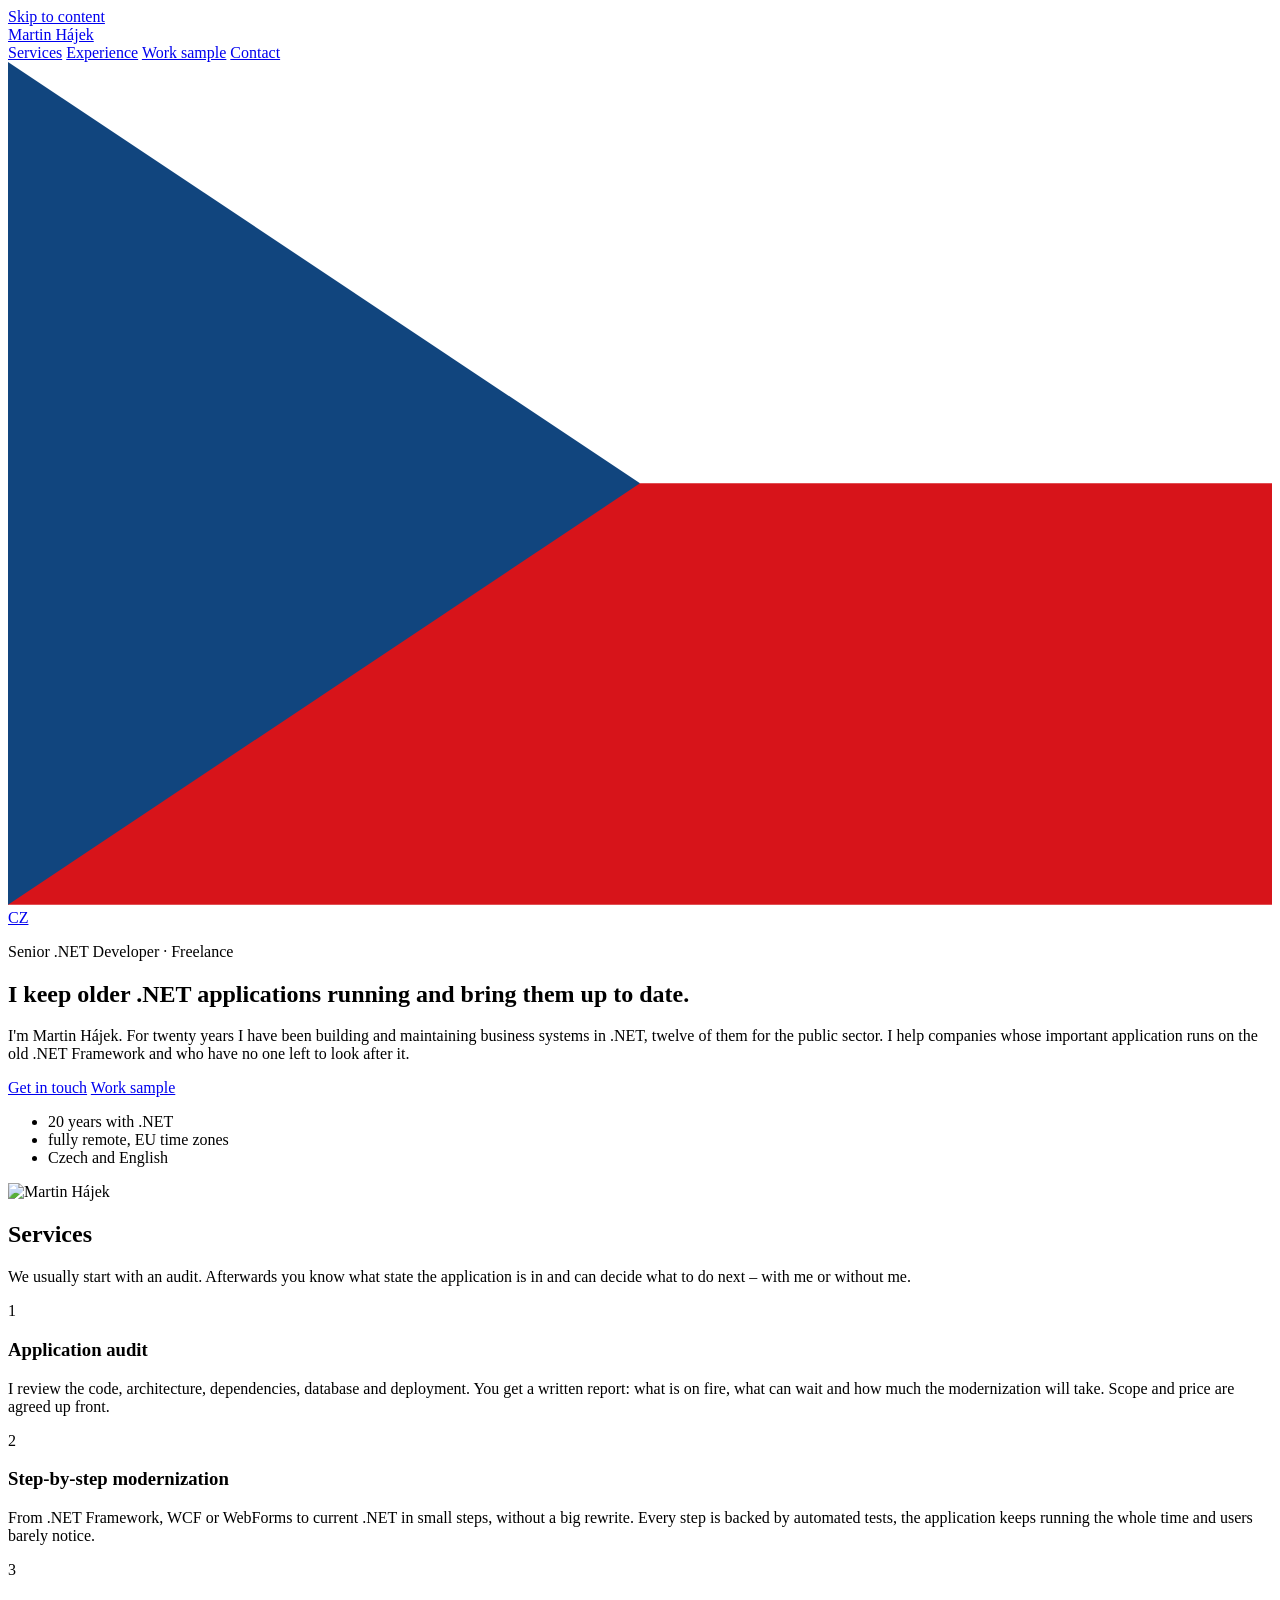
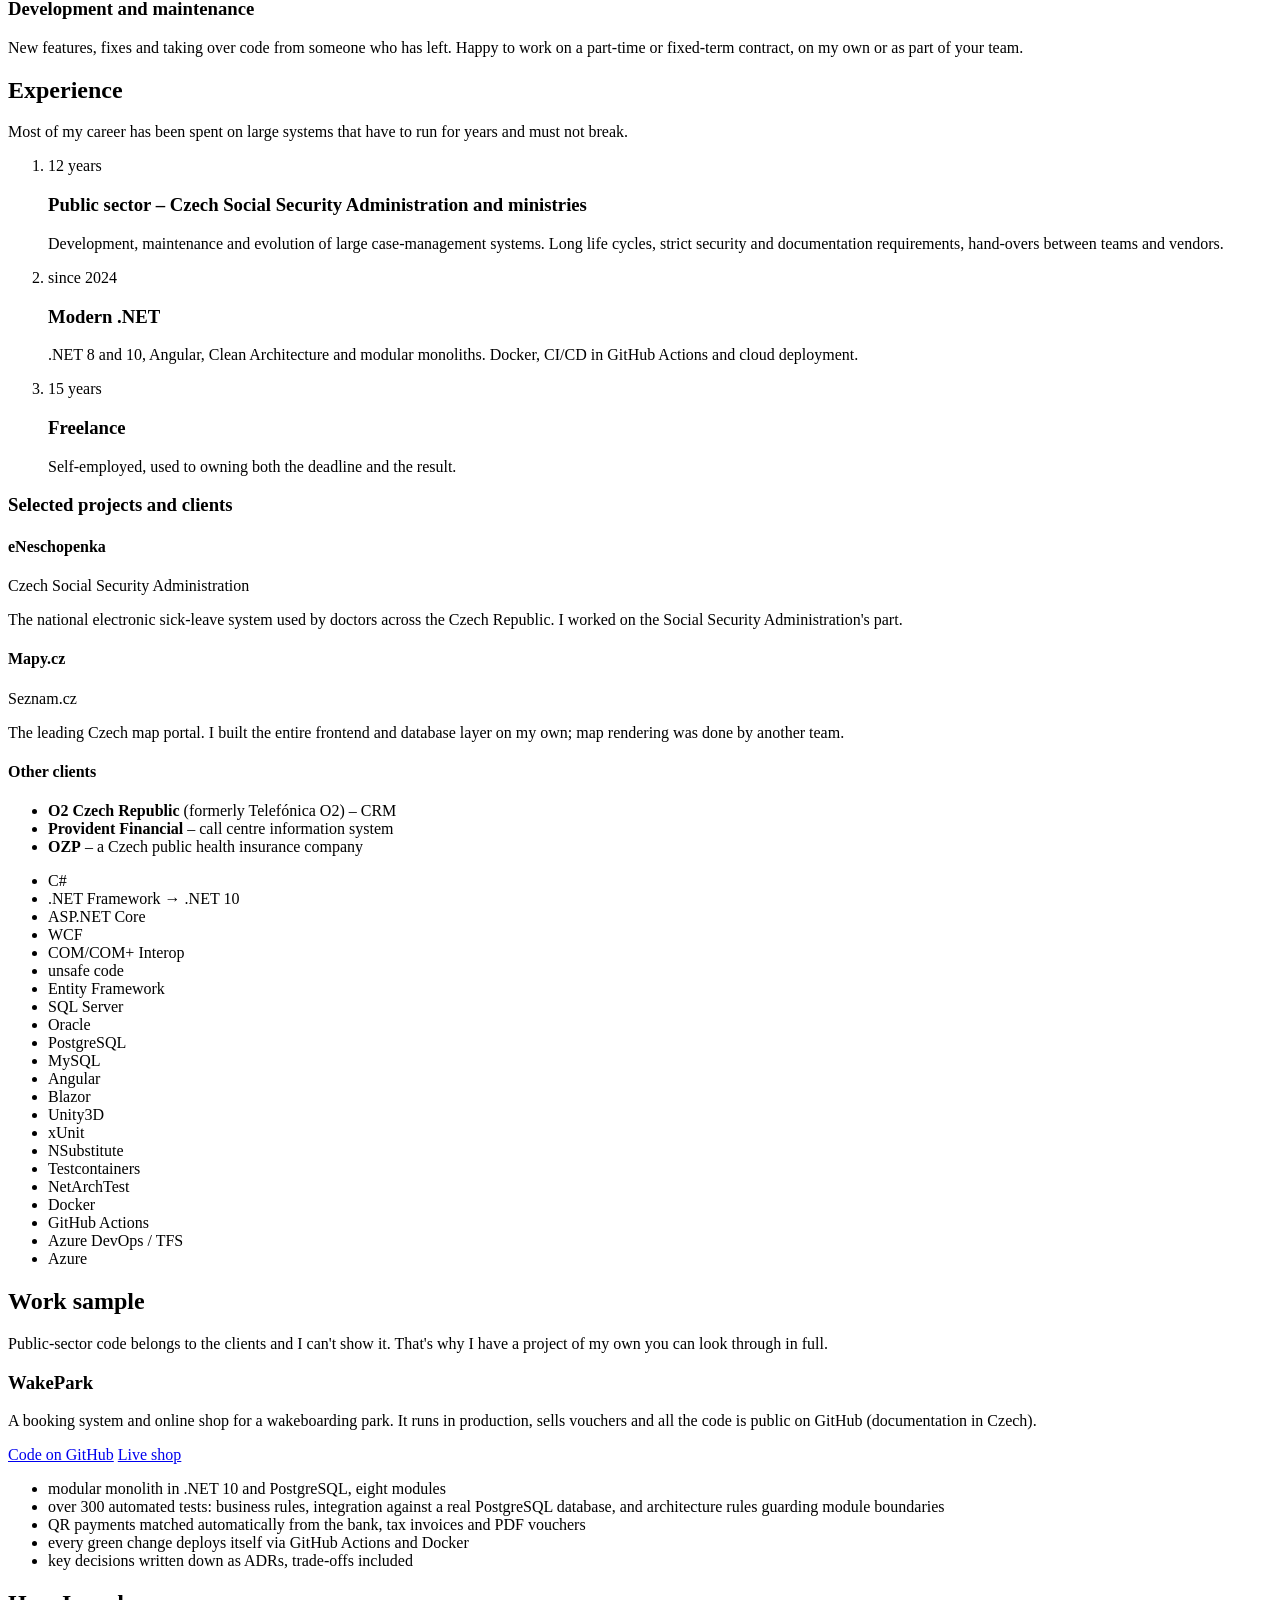
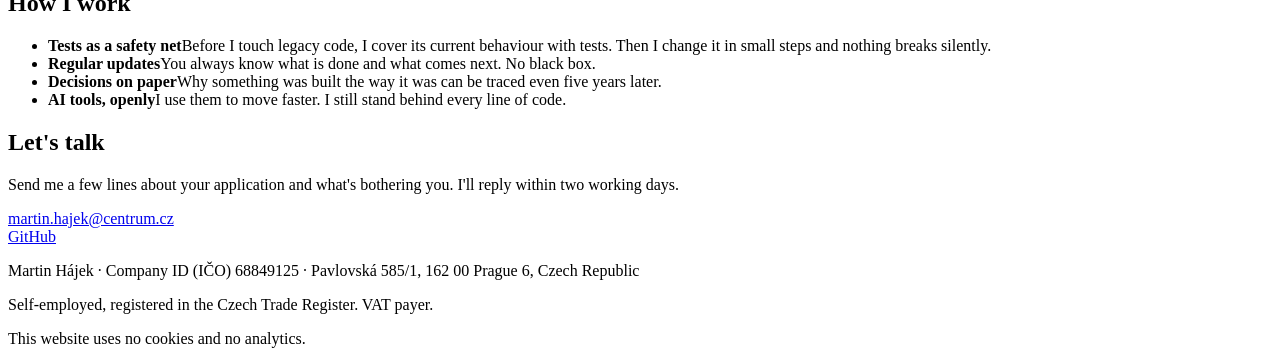
==== site/en/index.html @ a6adc8f2 "Důraz na automatické testy Modernizaci jistí testy, „Jak pracuji“ začíná charakterizačními testy pře" ====
<!doctype html>
<html lang="en">
<head>
  <meta charset="utf-8">
  <meta name="viewport" content="width=device-width, initial-scale=1">
  <title>Martin Hájek – Senior .NET Developer, legacy modernization</title>
  <meta name="description" content="Freelance senior .NET developer. Audits, maintenance and step-by-step modernization of business applications in .NET – 20 years of experience, 12 of them on public-sector systems.">
  <link rel="canonical" href="https://martinhajek.dev/en/">
  <link rel="alternate" hreflang="cs" href="https://martinhajek.dev/">
  <link rel="alternate" hreflang="en" href="https://martinhajek.dev/en/">
  <link rel="alternate" hreflang="x-default" href="https://martinhajek.dev/">
  <link rel="icon" href="/favicon.svg" type="image/svg+xml">
  <link rel="stylesheet" href="/styles.css">
  <meta property="og:type" content="website">
  <meta property="og:locale" content="en_GB">
  <meta property="og:title" content="Martin Hájek – Senior .NET Developer">
  <meta property="og:description" content="Audits, maintenance and step-by-step modernization of business applications in .NET.">
  <meta property="og:url" content="https://martinhajek.dev/en/">
  <script type="application/ld+json">
  {
    "@context": "https://schema.org",
    "@type": "Person",
    "name": "Martin Hájek",
    "jobTitle": "Senior .NET Developer",
    "url": "https://martinhajek.dev/en/",
    "email": "mailto:martin.hajek@centrum.cz",
    "sameAs": ["https://github.com/martasIII"],
    "knowsLanguage": ["cs", "en"]
  }
  </script>
</head>
<body>
  <a class="skip" href="#content">Skip to content</a>

  <header class="header">
    <div class="wrap">
      <a class="brand" href="/en/">Martin Hájek</a>
      <nav class="nav" aria-label="Main">
        <a href="#services">Services</a>
        <a href="#experience">Experience</a>
        <a href="#work">Work sample</a>
        <a href="#contact">Contact</a>
      </nav>
      <a class="lang" href="/" hreflang="cs" lang="cs" title="Česká verze">
        <svg viewBox="0 0 60 40" aria-hidden="true"><path d="M0,0h60v20H0z" fill="#fff"/><path d="M0,20h60v20H0z" fill="#D7141A"/><path d="M0,0 30,20 0,40z" fill="#11457E"/></svg>
        CZ
      </a>
    </div>
  </header>

  <main id="content">
    <section class="hero">
      <div class="wrap">
        <div>
          <p class="eyebrow">Senior .NET Developer · Freelance</p>
          <h1>I keep older .NET applications running and bring them up to date.</h1>
          <p class="lead">I'm Martin Hájek. For twenty years I have been building and maintaining business systems in .NET, twelve of them for the public sector. I help companies whose important application runs on the old .NET Framework and who have no one left to look after it.</p>
          <div class="actions">
            <a class="button button--primary" href="mailto:martin.hajek@centrum.cz">Get in touch</a>
            <a class="button button--ghost" href="#work">Work sample</a>
          </div>
          <ul class="facts">
            <li>20 years with .NET</li>
            <li>fully remote, EU time zones</li>
            <li>Czech and English</li>
          </ul>
        </div>
        <div class="portrait">
          <img src="/img/martin-hajek-480.jpg" srcset="/img/martin-hajek-480.jpg 480w, /img/martin-hajek-960.jpg 960w" sizes="(min-width: 48rem) 16rem, 60vw" width="480" height="480" alt="Martin Hájek" fetchpriority="high">
        </div>
      </div>
    </section>

    <section class="section" id="services">
      <div class="wrap">
        <h2>Services</h2>
        <p class="section__intro">We usually start with an audit. Afterwards you know what state the application is in and can decide what to do next – with me or without me.</p>
        <div class="cards">
          <article class="card">
            <span class="card__num">1</span>
            <h3>Application audit</h3>
            <p>I review the code, architecture, dependencies, database and deployment. You get a written report: what is on fire, what can wait and how much the modernization will take. Scope and price are agreed up front.</p>
          </article>
          <article class="card">
            <span class="card__num">2</span>
            <h3>Step-by-step modernization</h3>
            <p>From .NET Framework, WCF or WebForms to current .NET in small steps, without a big rewrite. Every step is backed by automated tests, the application keeps running the whole time and users barely notice.</p>
          </article>
          <article class="card">
            <span class="card__num">3</span>
            <h3>Development and maintenance</h3>
            <p>New features, fixes and taking over code from someone who has left. Happy to work on a part-time or fixed-term contract, on my own or as part of your team.</p>
          </article>
        </div>
      </div>
    </section>

    <section class="section" id="experience">
      <div class="wrap">
        <h2>Experience</h2>
        <p class="section__intro">Most of my career has been spent on large systems that have to run for years and must not break.</p>
        <ol class="timeline">
          <li>
            <div class="timeline__when">12 years</div>
            <div>
              <h3>Public sector – Czech Social Security Administration and ministries</h3>
              <p>Development, maintenance and evolution of large case-management systems. Long life cycles, strict security and documentation requirements, hand-overs between teams and vendors.</p>
            </div>
          </li>
          <li>
            <div class="timeline__when">since 2024</div>
            <div>
              <h3>Modern .NET</h3>
              <p>.NET 8 and 10, Angular, Clean Architecture and modular monoliths. Docker, CI/CD in GitHub Actions and cloud deployment.</p>
            </div>
          </li>
          <li>
            <div class="timeline__when">15 years</div>
            <div>
              <h3>Freelance</h3>
              <p>Self-employed, used to owning both the deadline and the result.</p>
            </div>
          </li>
        </ol>
        <h3 class="subhead">Selected projects and clients</h3>
        <div class="cards cards--spaced">
          <article class="card">
            <h4>eNeschopenka</h4>
            <p class="card__who">Czech Social Security Administration</p>
            <p>The national electronic sick-leave system used by doctors across the Czech Republic. I worked on the Social Security Administration's part.</p>
          </article>
          <article class="card">
            <h4>Mapy.cz</h4>
            <p class="card__who">Seznam.cz</p>
            <p>The leading Czech map portal. I built the entire frontend and database layer on my own; map rendering was done by another team.</p>
          </article>
          <article class="card">
            <h4>Other clients</h4>
            <ul class="card__list">
              <li><strong>O2 Czech Republic</strong> (formerly Telefónica O2) – CRM</li>
              <li><strong>Provident Financial</strong> – call centre information system</li>
              <li><strong>OZP</strong> – a Czech public health insurance company</li>
            </ul>
          </article>
        </div>
        <ul class="tags" aria-label="Technologies">
          <li>C#</li>
          <li>.NET Framework → .NET 10</li>
          <li>ASP.NET Core</li>
          <li>WCF</li>
          <li>COM/COM+ Interop</li>
          <li>unsafe code</li>
          <li>Entity Framework</li>
          <li>SQL Server</li>
          <li>Oracle</li>
          <li>PostgreSQL</li>
          <li>MySQL</li>
          <li>Angular</li>
          <li>Blazor</li>
          <li>Unity3D</li>
          <li>xUnit</li>
          <li>NSubstitute</li>
          <li>Testcontainers</li>
          <li>NetArchTest</li>
          <li>Docker</li>
          <li>GitHub Actions</li>
          <li>Azure DevOps / TFS</li>
          <li>Azure</li>
        </ul>
      </div>
    </section>

    <section class="section" id="work">
      <div class="wrap">
        <h2>Work sample</h2>
        <p class="section__intro">Public-sector code belongs to the clients and I can't show it. That's why I have a project of my own you can look through in full.</p>
        <div class="showcase">
          <div>
            <h3>WakePark</h3>
            <p>A booking system and online shop for a wakeboarding park. It runs in production, sells vouchers and all the code is public on GitHub (documentation in Czech).</p>
            <div class="actions">
              <a class="button button--primary" href="https://github.com/martasIII/WakePark">Code on GitHub</a>
              <a class="button button--ghost" href="https://novy.wake-dzban.cz/en/eshop">Live shop</a>
            </div>
          </div>
          <ul class="checks">
            <li>modular monolith in .NET 10 and PostgreSQL, eight modules</li>
            <li>over 300 automated tests: business rules, integration against a real PostgreSQL database, and architecture rules guarding module boundaries</li>
            <li>QR payments matched automatically from the bank, tax invoices and PDF vouchers</li>
            <li>every green change deploys itself via GitHub Actions and Docker</li>
            <li>key decisions written down as ADRs, trade-offs included</li>
          </ul>
        </div>
      </div>
    </section>

    <section class="section" id="how-i-work">
      <div class="wrap">
        <h2>How I work</h2>
        <ul class="principles">
          <li><strong>Tests as a safety net</strong><span>Before I touch legacy code, I cover its current behaviour with tests. Then I change it in small steps and nothing breaks silently.</span></li>
          <li><strong>Regular updates</strong><span>You always know what is done and what comes next. No black box.</span></li>
          <li><strong>Decisions on paper</strong><span>Why something was built the way it was can be traced even five years later.</span></li>
          <li><strong>AI tools, openly</strong><span>I use them to move faster. I still stand behind every line of code.</span></li>
        </ul>
      </div>
    </section>

    <section class="section contact" id="contact">
      <div class="wrap">
        <h2>Let's talk</h2>
        <p class="section__intro">Send me a few lines about your application and what's bothering you. I'll reply within two working days.</p>
        <a class="contact__mail" href="mailto:martin.hajek@centrum.cz">martin.hajek@centrum.cz</a>
        <div class="actions">
          <a class="button button--ghost" href="https://github.com/martasIII">GitHub</a>
        </div>
      </div>
    </section>
  </main>

  <footer class="footer">
    <div class="wrap">
      <p>Martin Hájek · Company ID (IČO) 68849125 · Pavlovská 585/1, 162&nbsp;00 Prague&nbsp;6, Czech Republic</p>
      <p>Self-employed, registered in the Czech Trade Register. VAT payer.</p>
      <p>This website uses no cookies and no analytics.</p>
    </div>
  </footer>
</body>
</html>
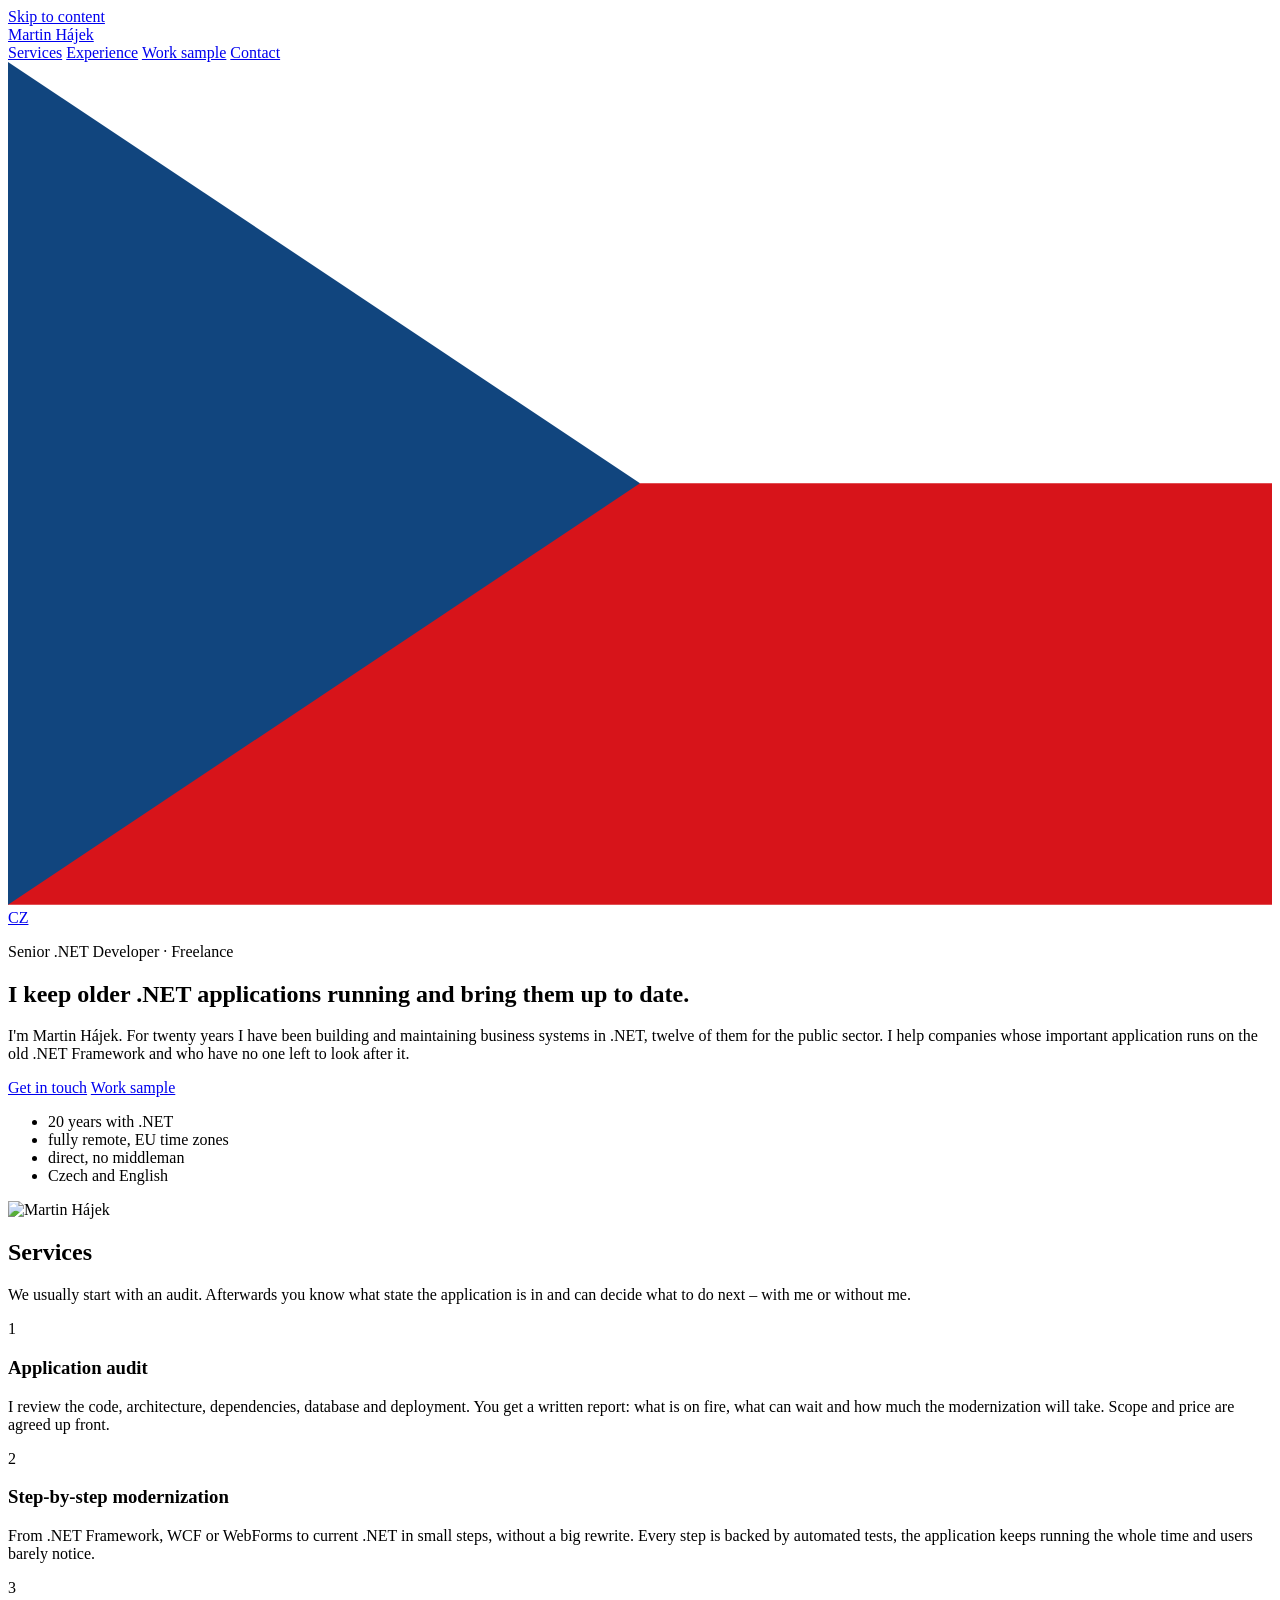
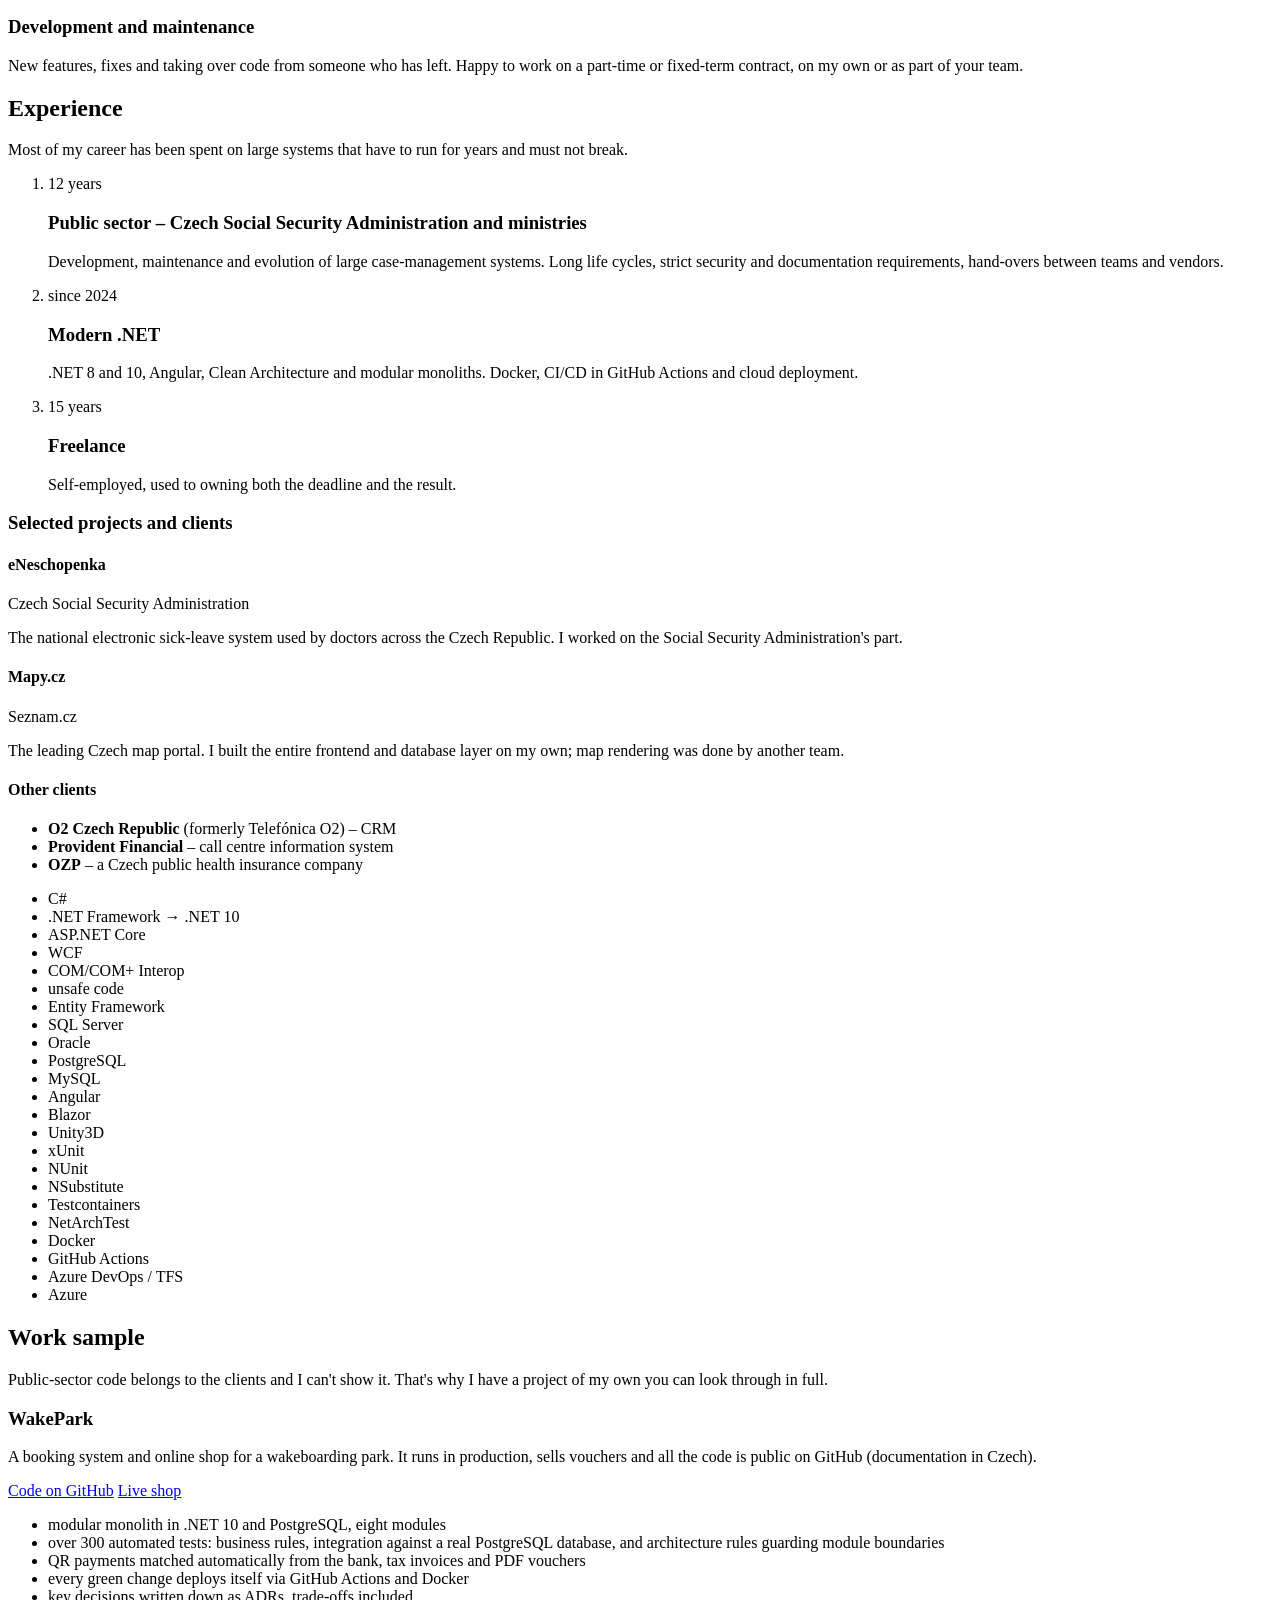
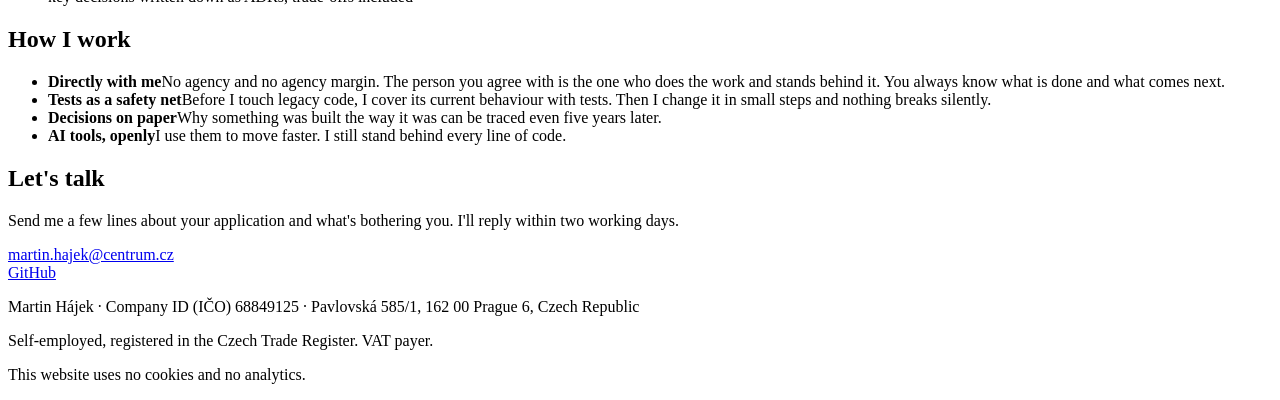
==== commit a76ee644: "Přímá spolupráce bez prostředníka, NUnit „Jak pracuji“ začíná bodem „Přímo se mnou“ (bez agentury a " ====
--- a/site/en/index.html
+++ b/site/en/index.html
@@ -62,6 +62,7 @@
           <ul class="facts">
             <li>20 years with .NET</li>
             <li>fully remote, EU time zones</li>
+            <li>direct, no middleman</li>
             <li>Czech and English</li>
           </ul>
         </div>
@@ -159,6 +160,7 @@
           <li>Blazor</li>
           <li>Unity3D</li>
           <li>xUnit</li>
+          <li>NUnit</li>
           <li>NSubstitute</li>
           <li>Testcontainers</li>
           <li>NetArchTest</li>
@@ -198,8 +200,8 @@
       <div class="wrap">
         <h2>How I work</h2>
         <ul class="principles">
+          <li><strong>Directly with me</strong><span>No agency and no agency margin. The person you agree with is the one who does the work and stands behind it. You always know what is done and what comes next.</span></li>
           <li><strong>Tests as a safety net</strong><span>Before I touch legacy code, I cover its current behaviour with tests. Then I change it in small steps and nothing breaks silently.</span></li>
-          <li><strong>Regular updates</strong><span>You always know what is done and what comes next. No black box.</span></li>
           <li><strong>Decisions on paper</strong><span>Why something was built the way it was can be traced even five years later.</span></li>
           <li><strong>AI tools, openly</strong><span>I use them to move faster. I still stand behind every line of code.</span></li>
         </ul>
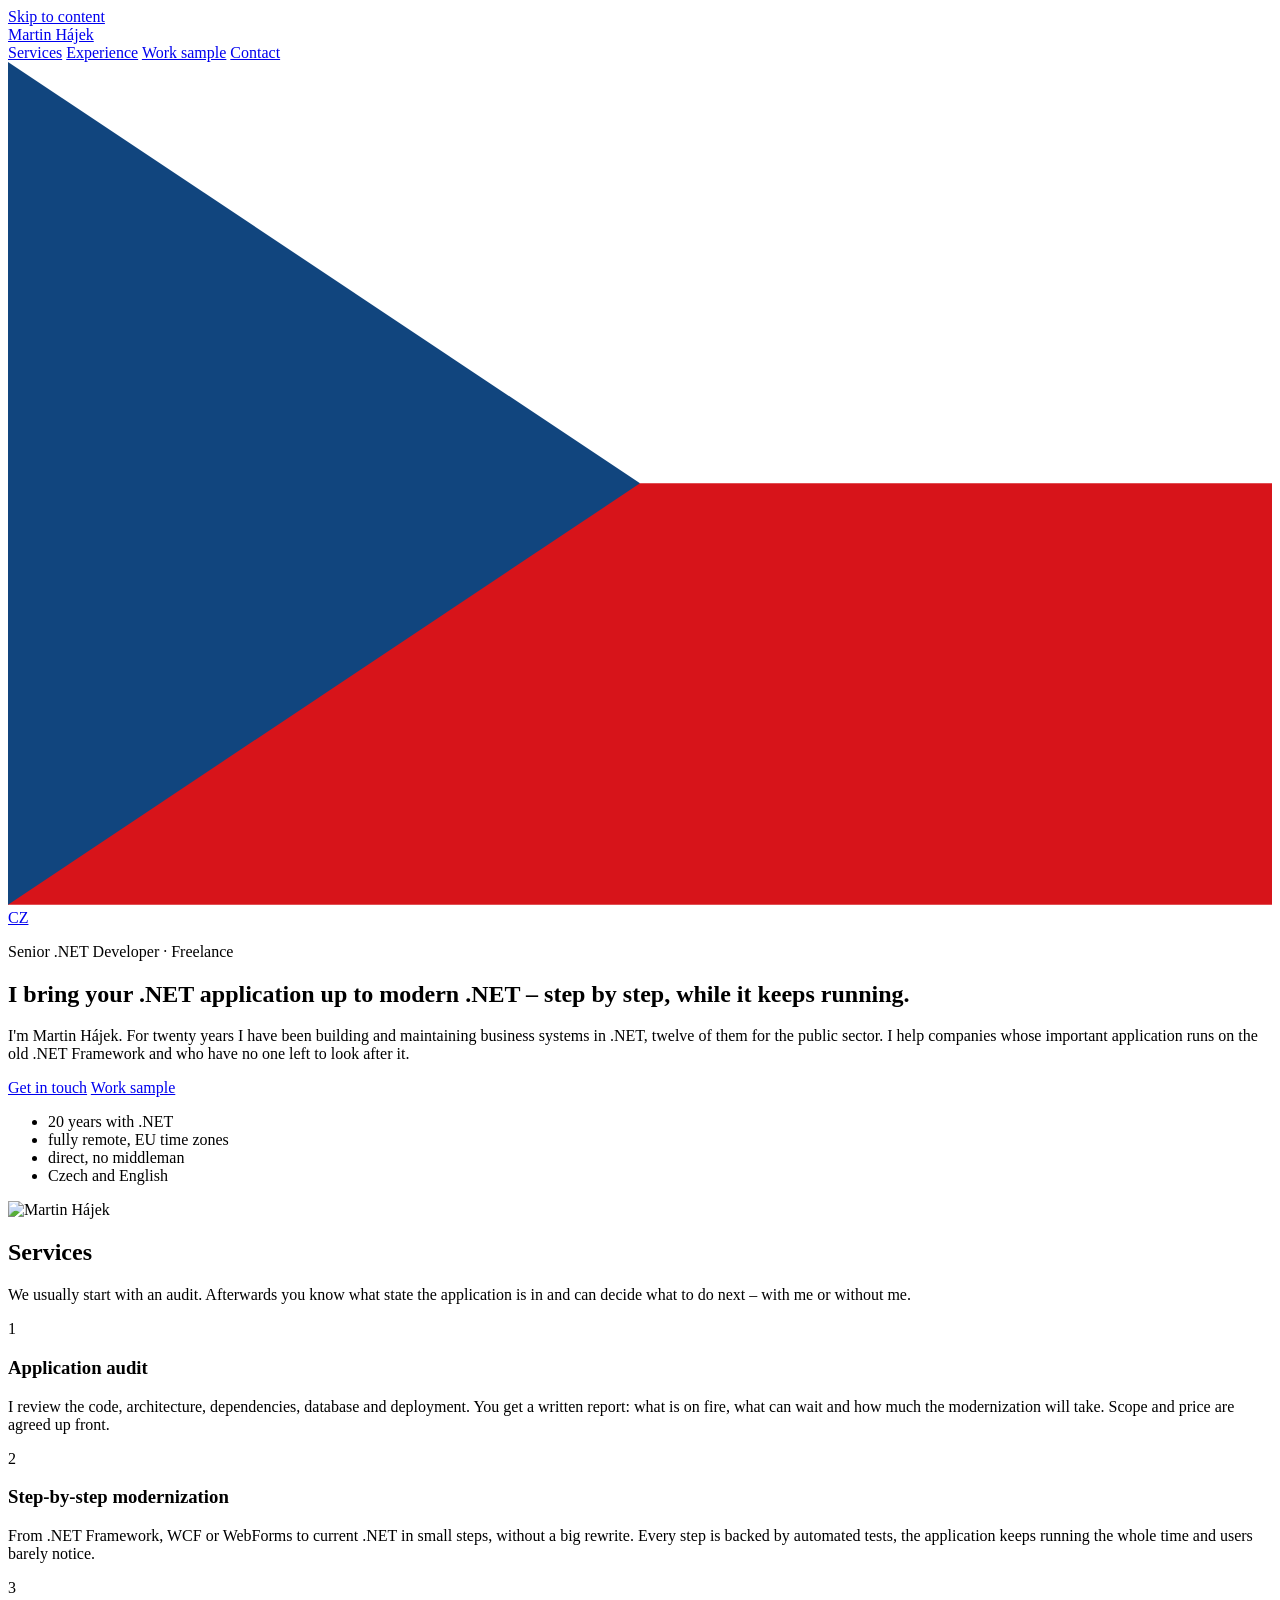
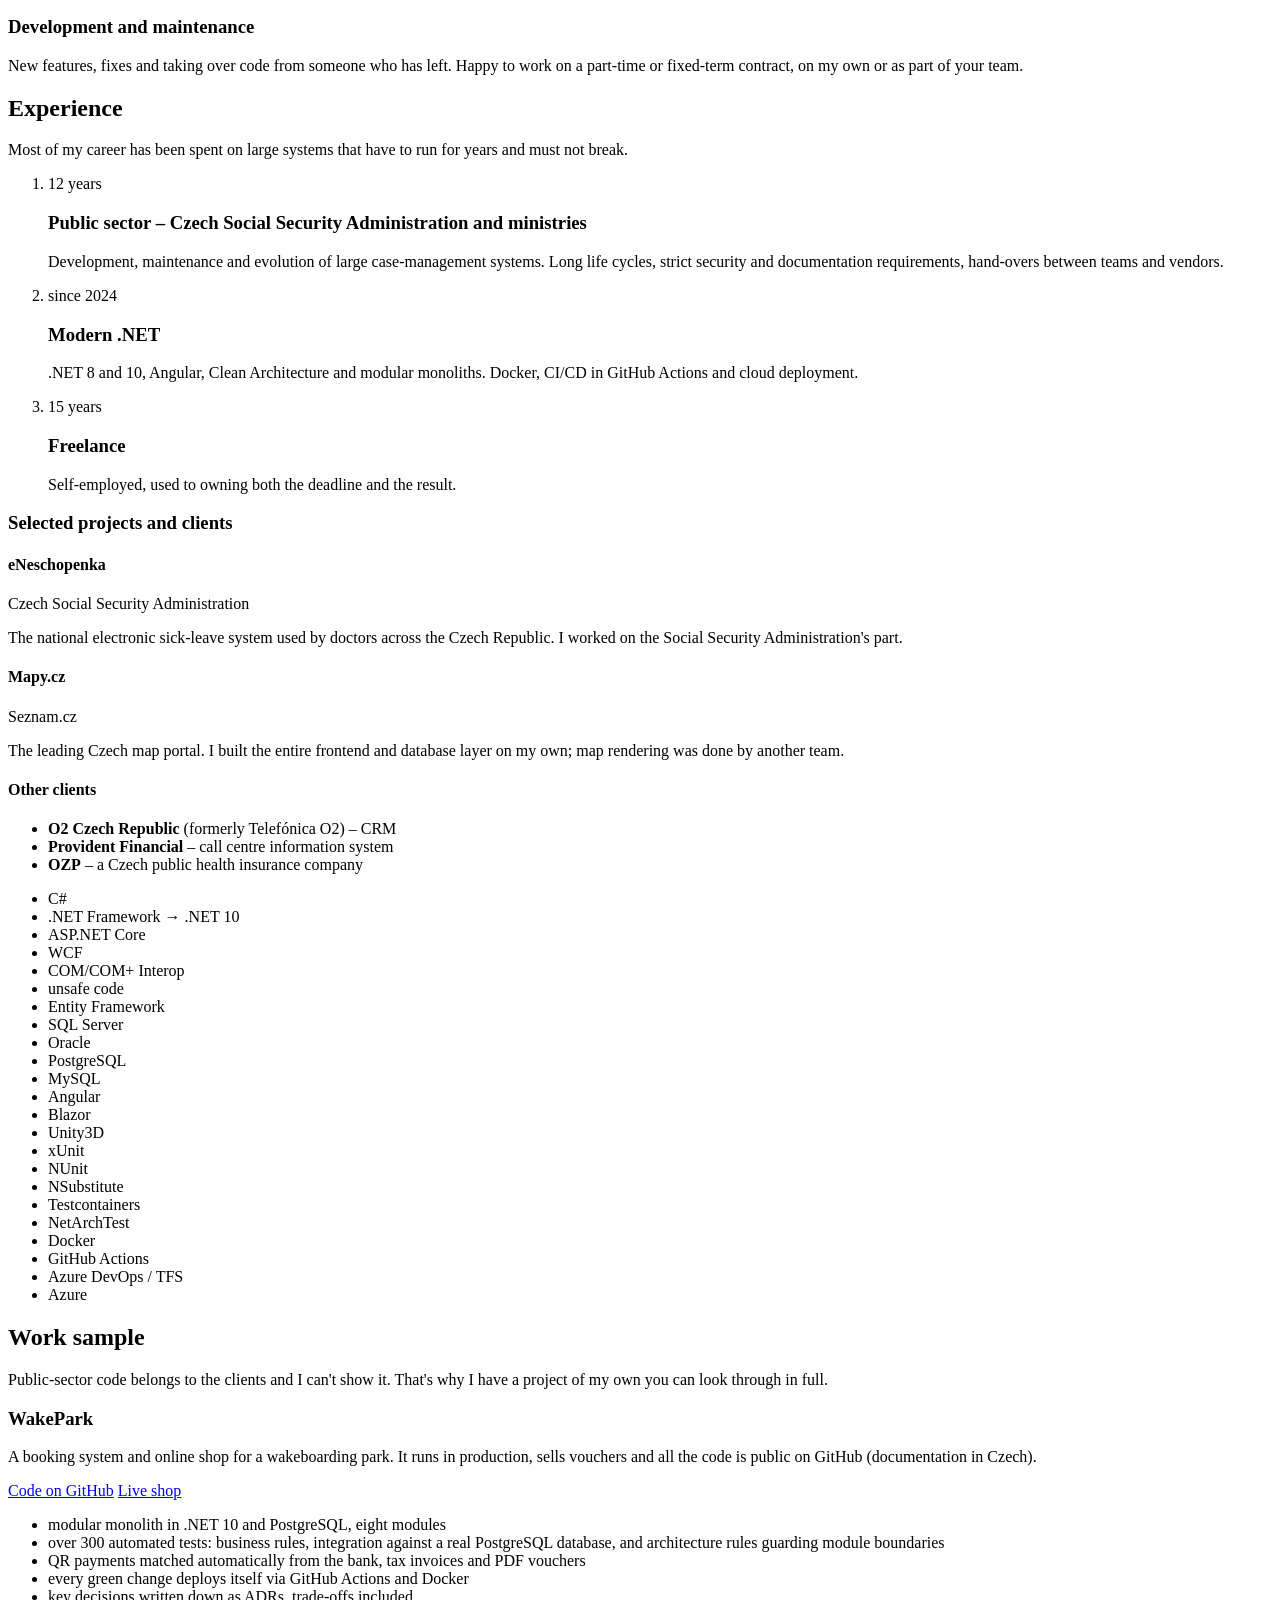
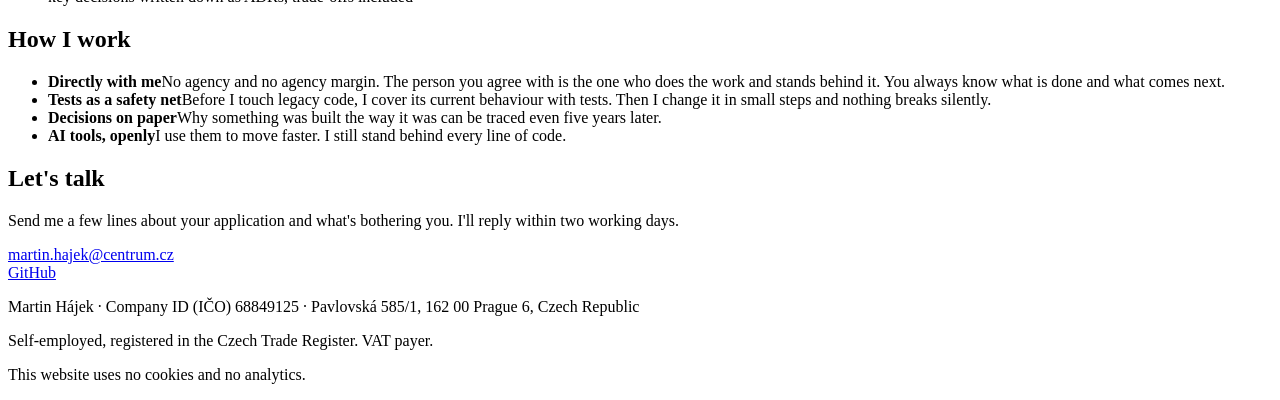
==== commit 11c5c641: "Nadpis: zákazník a moderní .NET místo „Starší“ Co-Authored-By: Claude Opus 5.5 <noreply@anthropic.co" ====
--- a/site/en/index.html
+++ b/site/en/index.html
@@ -53,7 +53,7 @@
       <div class="wrap">
         <div>
           <p class="eyebrow">Senior .NET Developer · Freelance</p>
-          <h1>I keep older .NET applications running and bring them up to date.</h1>
+          <h1>I bring your .NET application up to modern&nbsp;.NET – step by step, while it keeps running.</h1>
           <p class="lead">I'm Martin Hájek. For twenty years I have been building and maintaining business systems in .NET, twelve of them for the public sector. I help companies whose important application runs on the old .NET Framework and who have no one left to look after it.</p>
           <div class="actions">
             <a class="button button--primary" href="mailto:martin.hajek@centrum.cz">Get in touch</a>
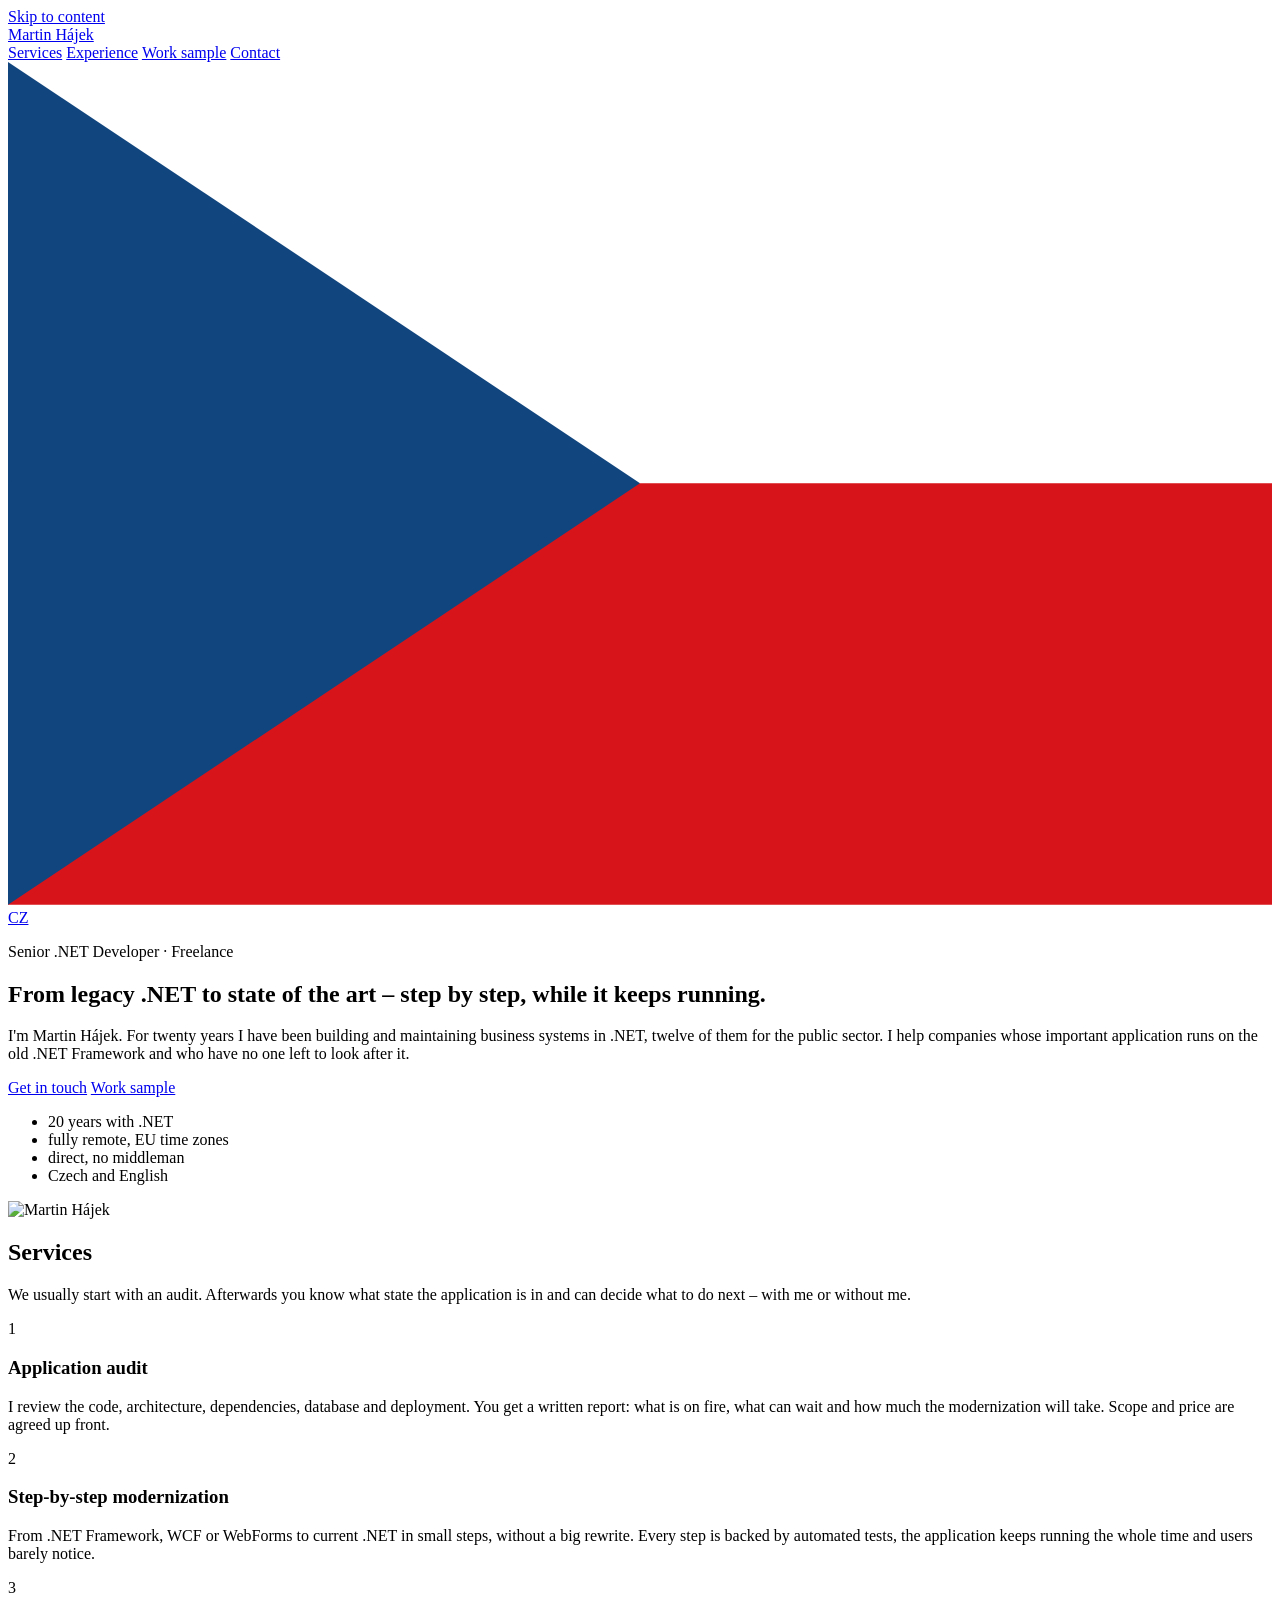
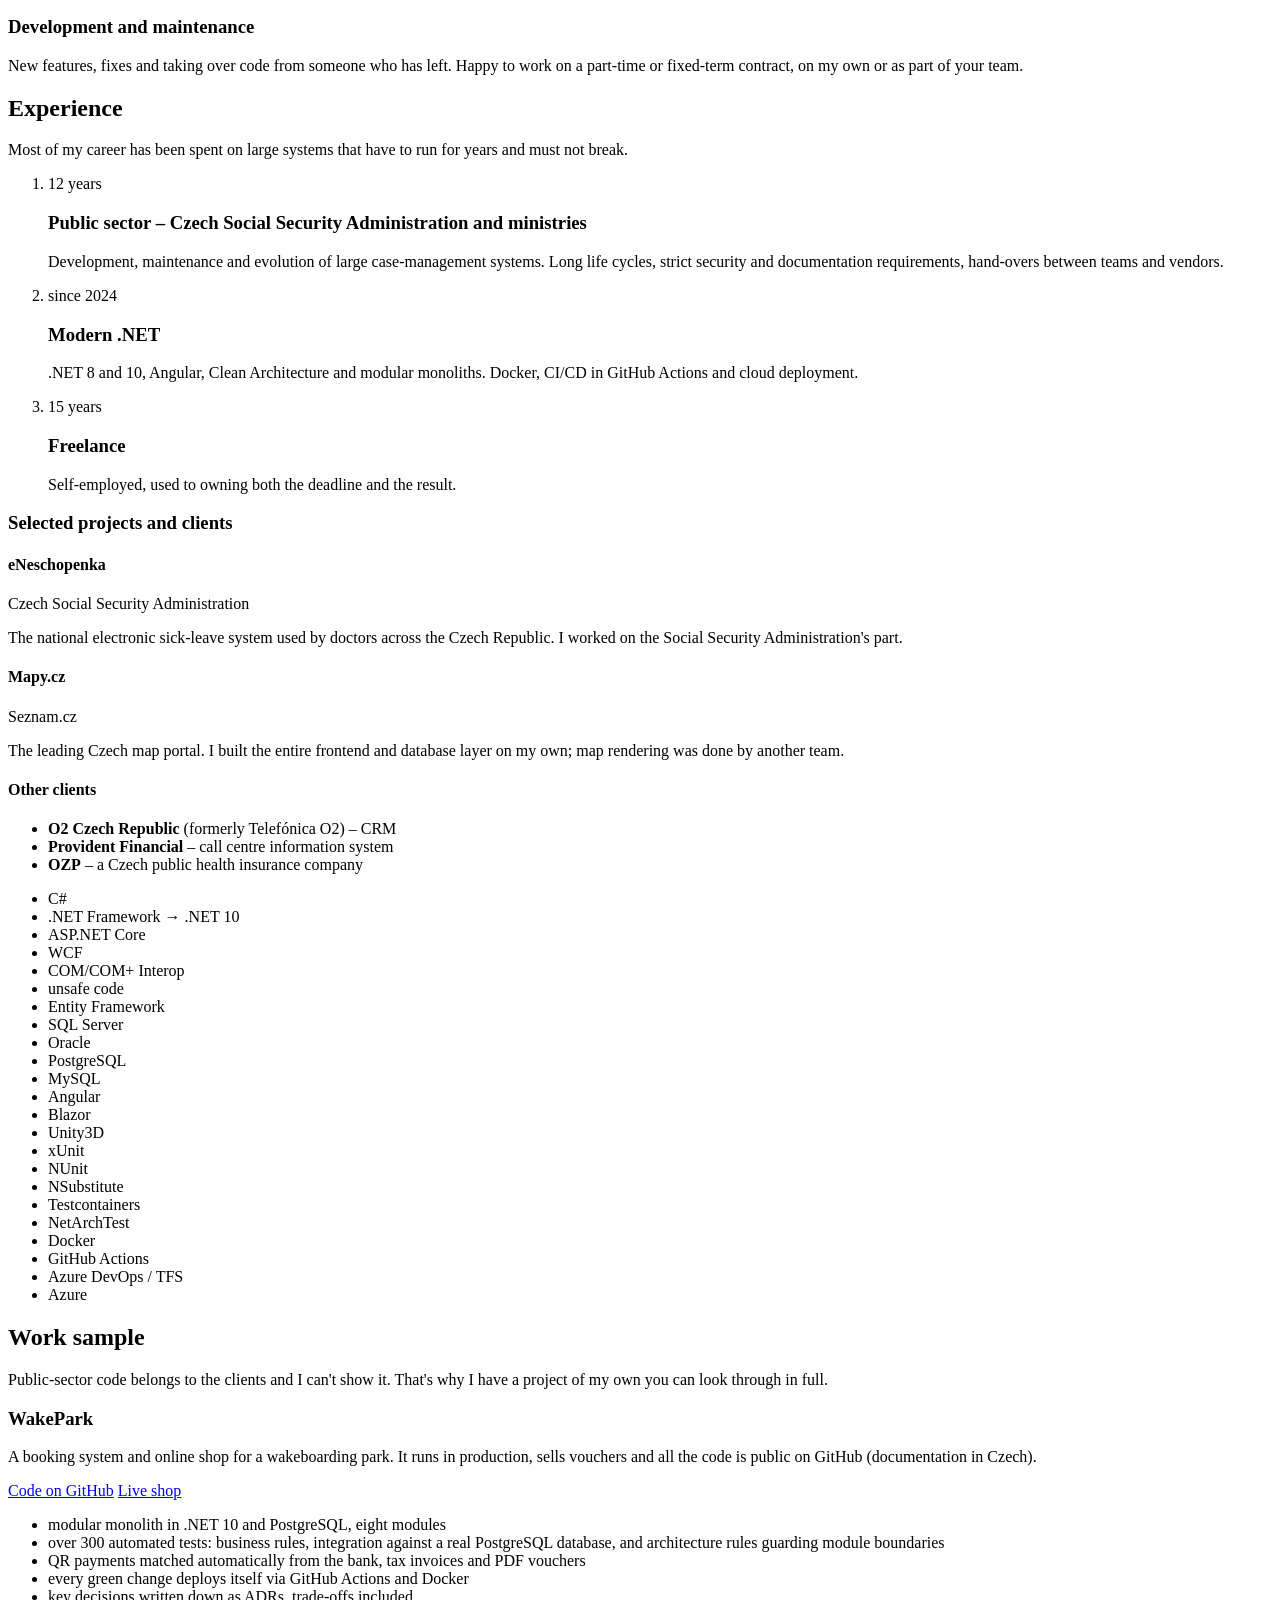
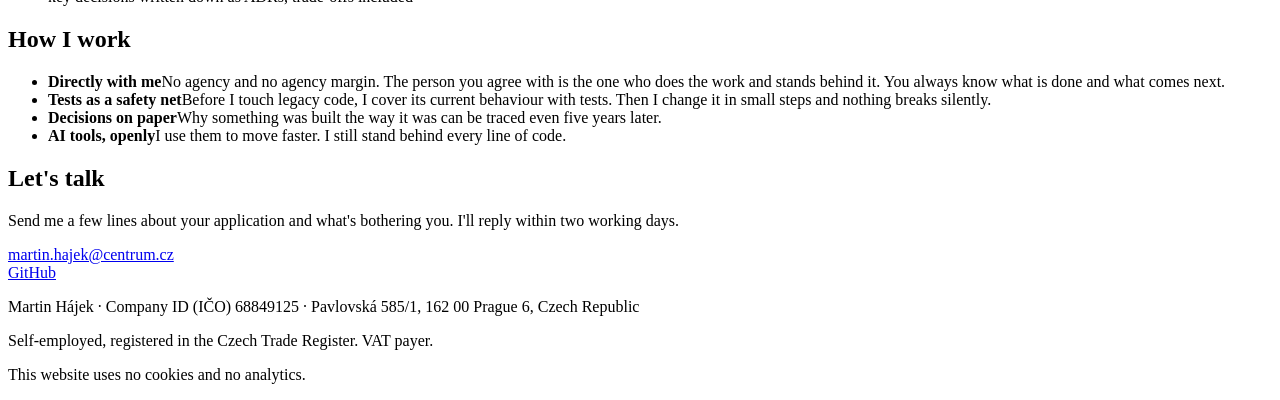
==== commit a10ca540: "Nadpis bez dvojího .NET (CS zmodernizuji, EN legacy → state of the art) Co-Authored-By: Claude Opus " ====
--- a/site/en/index.html
+++ b/site/en/index.html
@@ -53,7 +53,7 @@
       <div class="wrap">
         <div>
           <p class="eyebrow">Senior .NET Developer · Freelance</p>
-          <h1>I bring your .NET application up to modern&nbsp;.NET – step by step, while it keeps running.</h1>
+          <h1>From legacy .NET to state of the art – step by step, while it keeps running.</h1>
           <p class="lead">I'm Martin Hájek. For twenty years I have been building and maintaining business systems in .NET, twelve of them for the public sector. I help companies whose important application runs on the old .NET Framework and who have no one left to look after it.</p>
           <div class="actions">
             <a class="button button--primary" href="mailto:martin.hajek@centrum.cz">Get in touch</a>
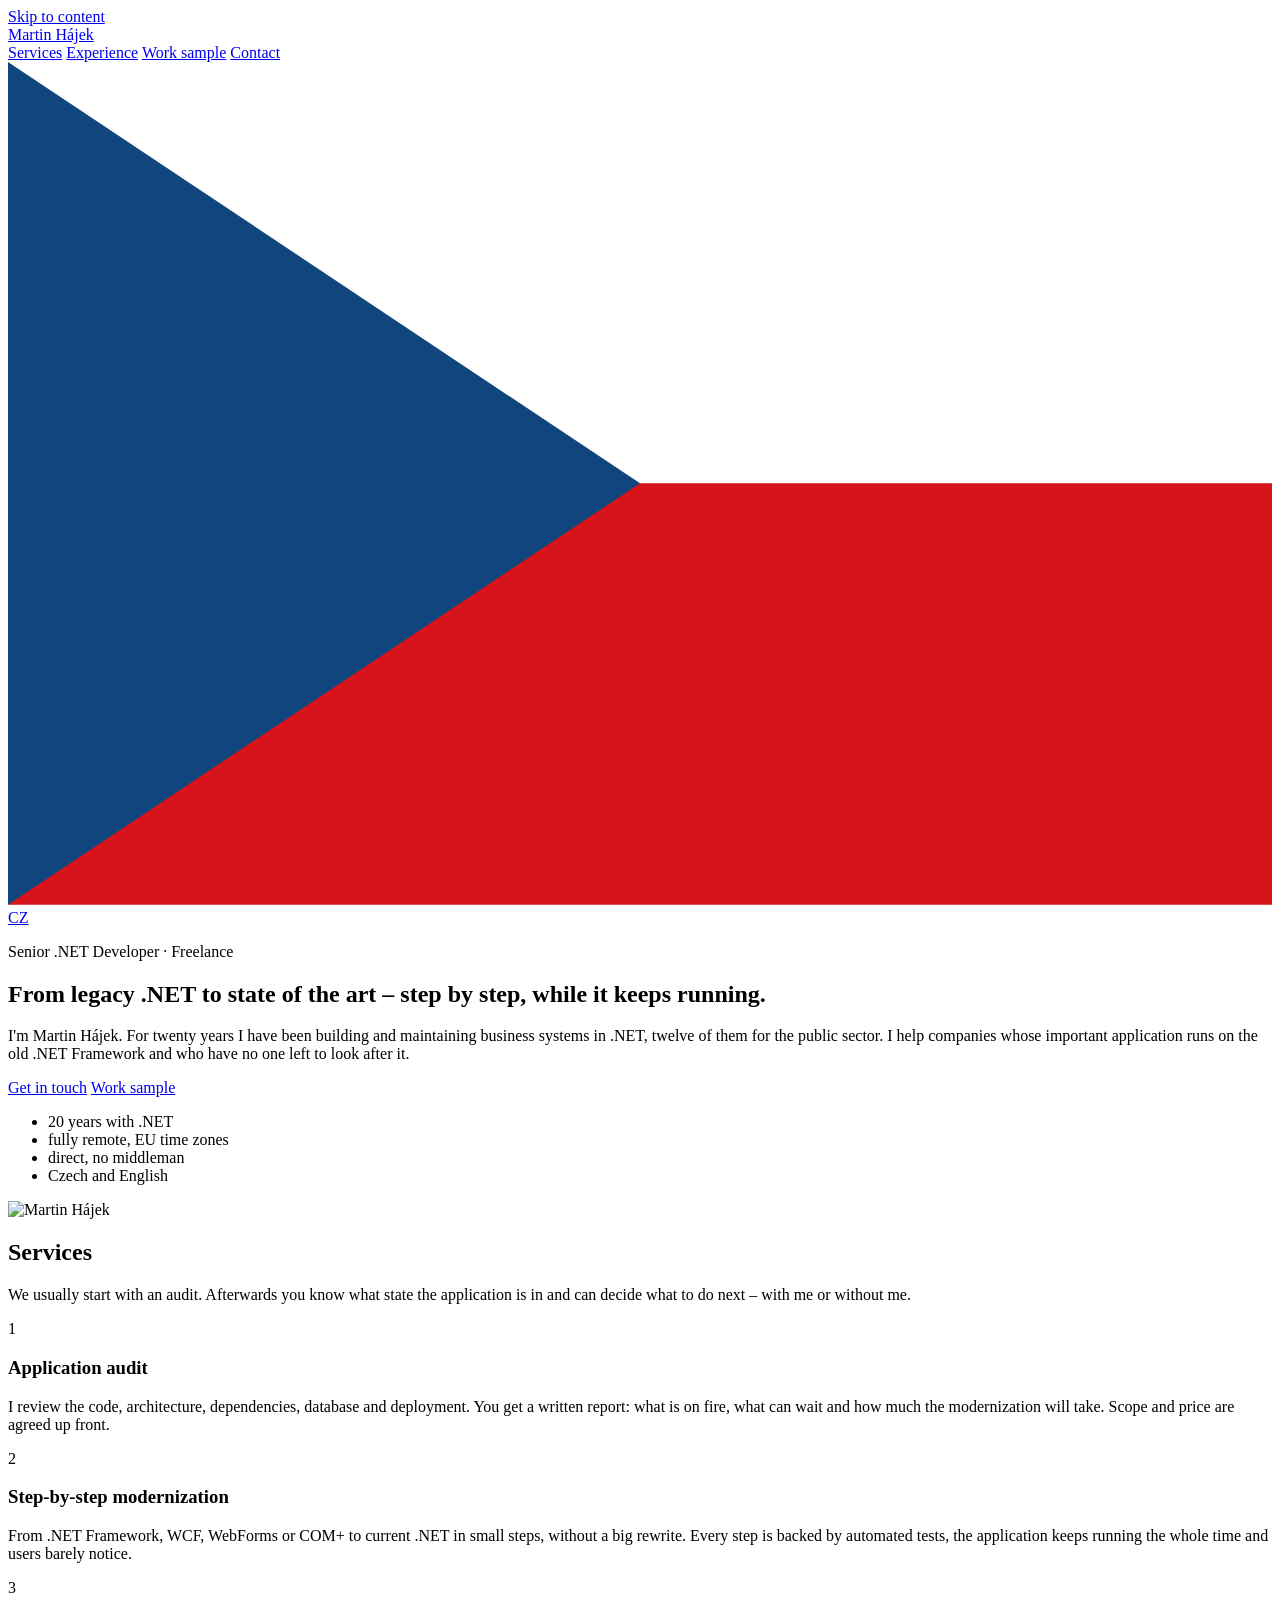
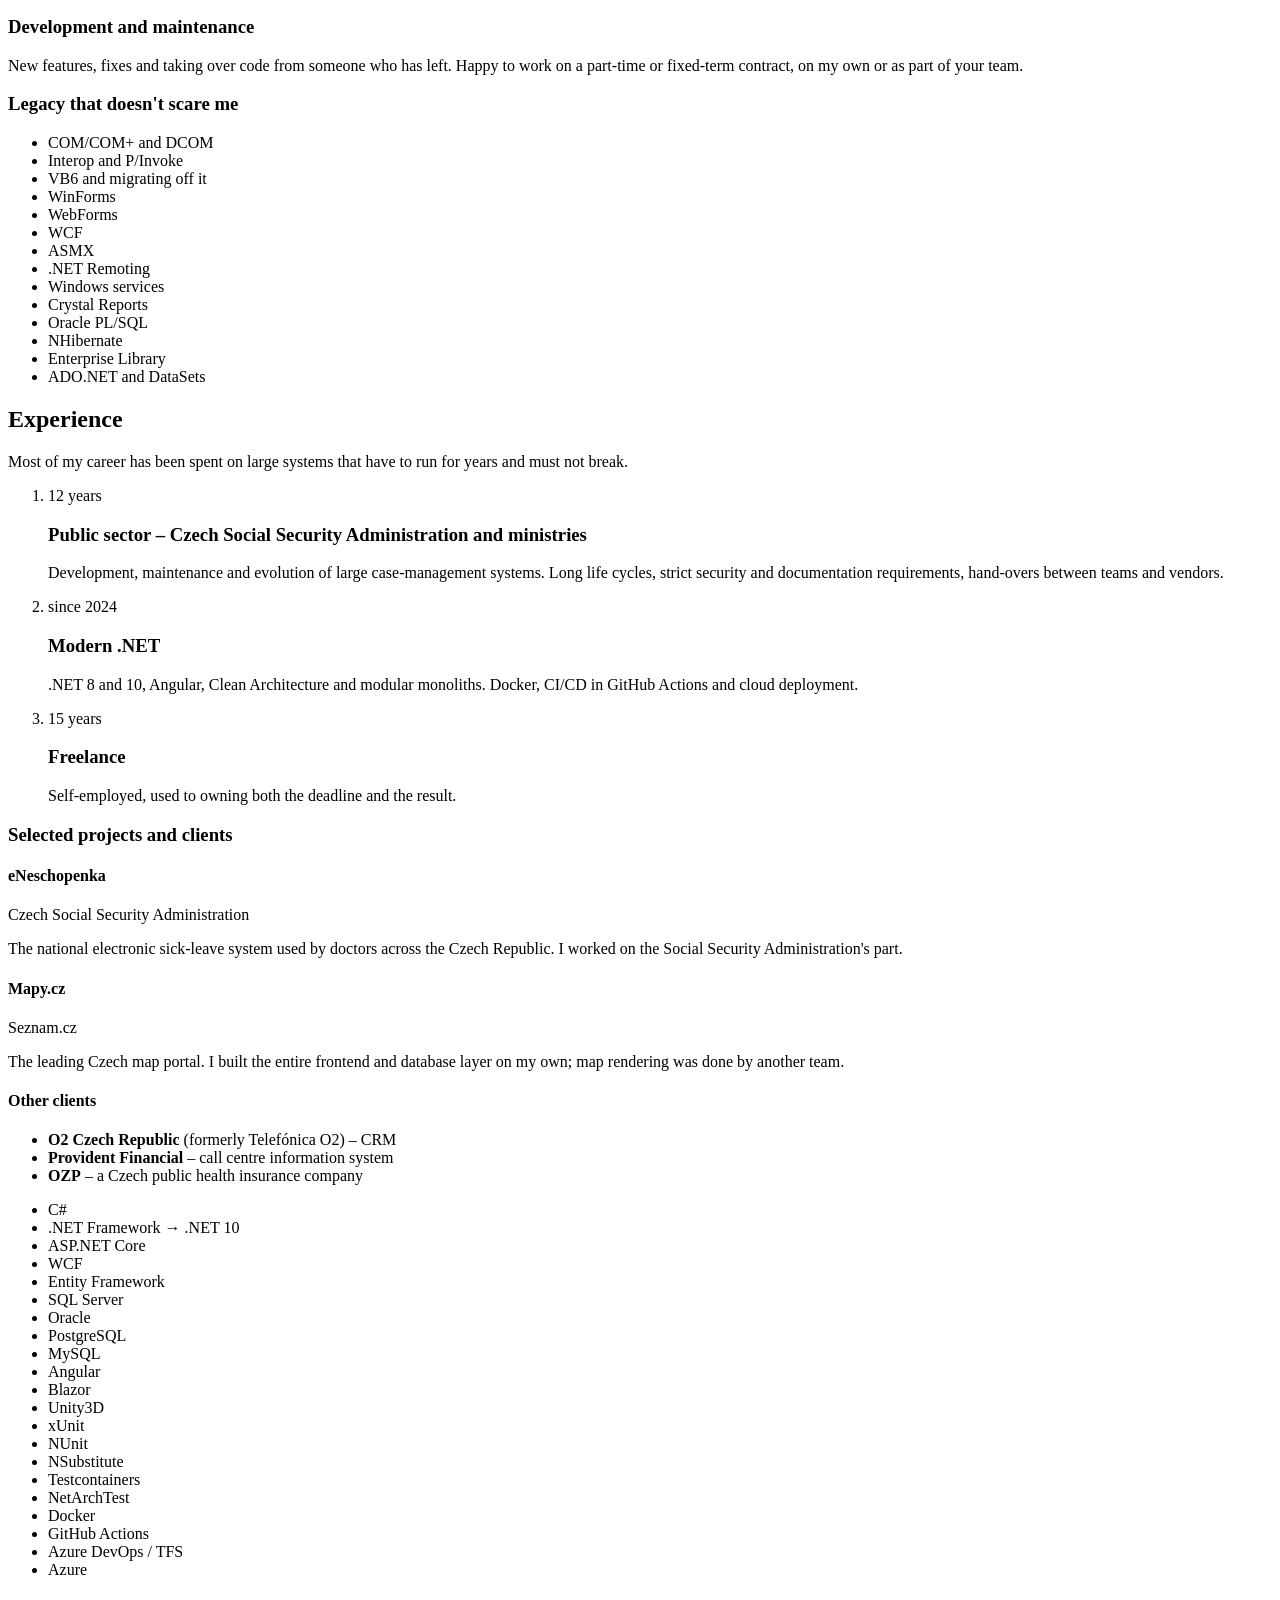
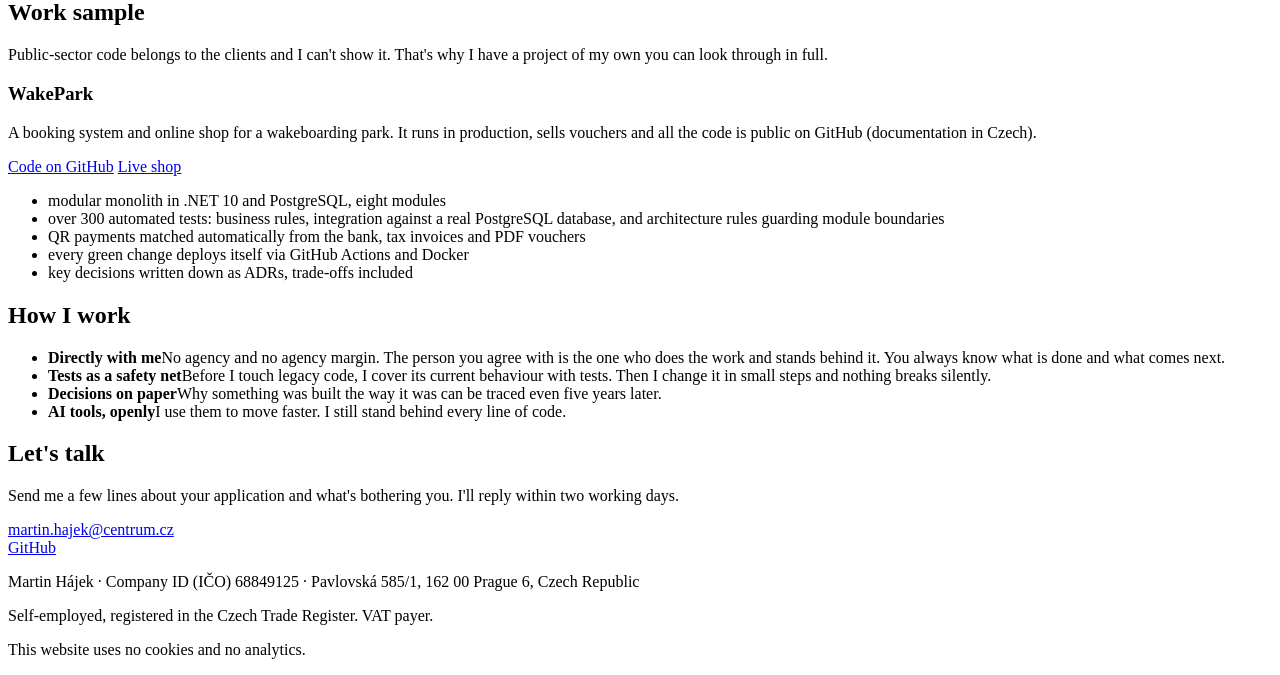
==== commit dc347eb6: "Blok „Co mě nevyděsí“ se staršími technologiemi, COM+ v modernizaci Co-Authored-By: Claude Opus 5.5 " ====
--- a/site/en/index.html
+++ b/site/en/index.html
@@ -85,7 +85,7 @@
           <article class="card">
             <span class="card__num">2</span>
             <h3>Step-by-step modernization</h3>
-            <p>From .NET Framework, WCF or WebForms to current .NET in small steps, without a big rewrite. Every step is backed by automated tests, the application keeps running the whole time and users barely notice.</p>
+            <p>From .NET Framework, WCF, WebForms or COM+ to current .NET in small steps, without a big rewrite. Every step is backed by automated tests, the application keeps running the whole time and users barely notice.</p>
           </article>
           <article class="card">
             <span class="card__num">3</span>
@@ -93,6 +93,23 @@
             <p>New features, fixes and taking over code from someone who has left. Happy to work on a part-time or fixed-term contract, on my own or as part of your team.</p>
           </article>
         </div>
+        <h3 class="subhead subhead--legacy">Legacy that doesn't scare me</h3>
+        <ul class="tags tags--legacy" aria-label="Legacy technologies">
+          <li>COM/COM+ and DCOM</li>
+          <li>Interop and P/Invoke</li>
+          <li>VB6 and migrating off it</li>
+          <li>WinForms</li>
+          <li>WebForms</li>
+          <li>WCF</li>
+          <li>ASMX</li>
+          <li>.NET Remoting</li>
+          <li>Windows services</li>
+          <li>Crystal Reports</li>
+          <li>Oracle PL/SQL</li>
+          <li>NHibernate</li>
+          <li>Enterprise Library</li>
+          <li>ADO.NET and DataSets</li>
+        </ul>
       </div>
     </section>
 
@@ -149,8 +166,6 @@
           <li>.NET Framework → .NET 10</li>
           <li>ASP.NET Core</li>
           <li>WCF</li>
-          <li>COM/COM+ Interop</li>
-          <li>unsafe code</li>
           <li>Entity Framework</li>
           <li>SQL Server</li>
           <li>Oracle</li>
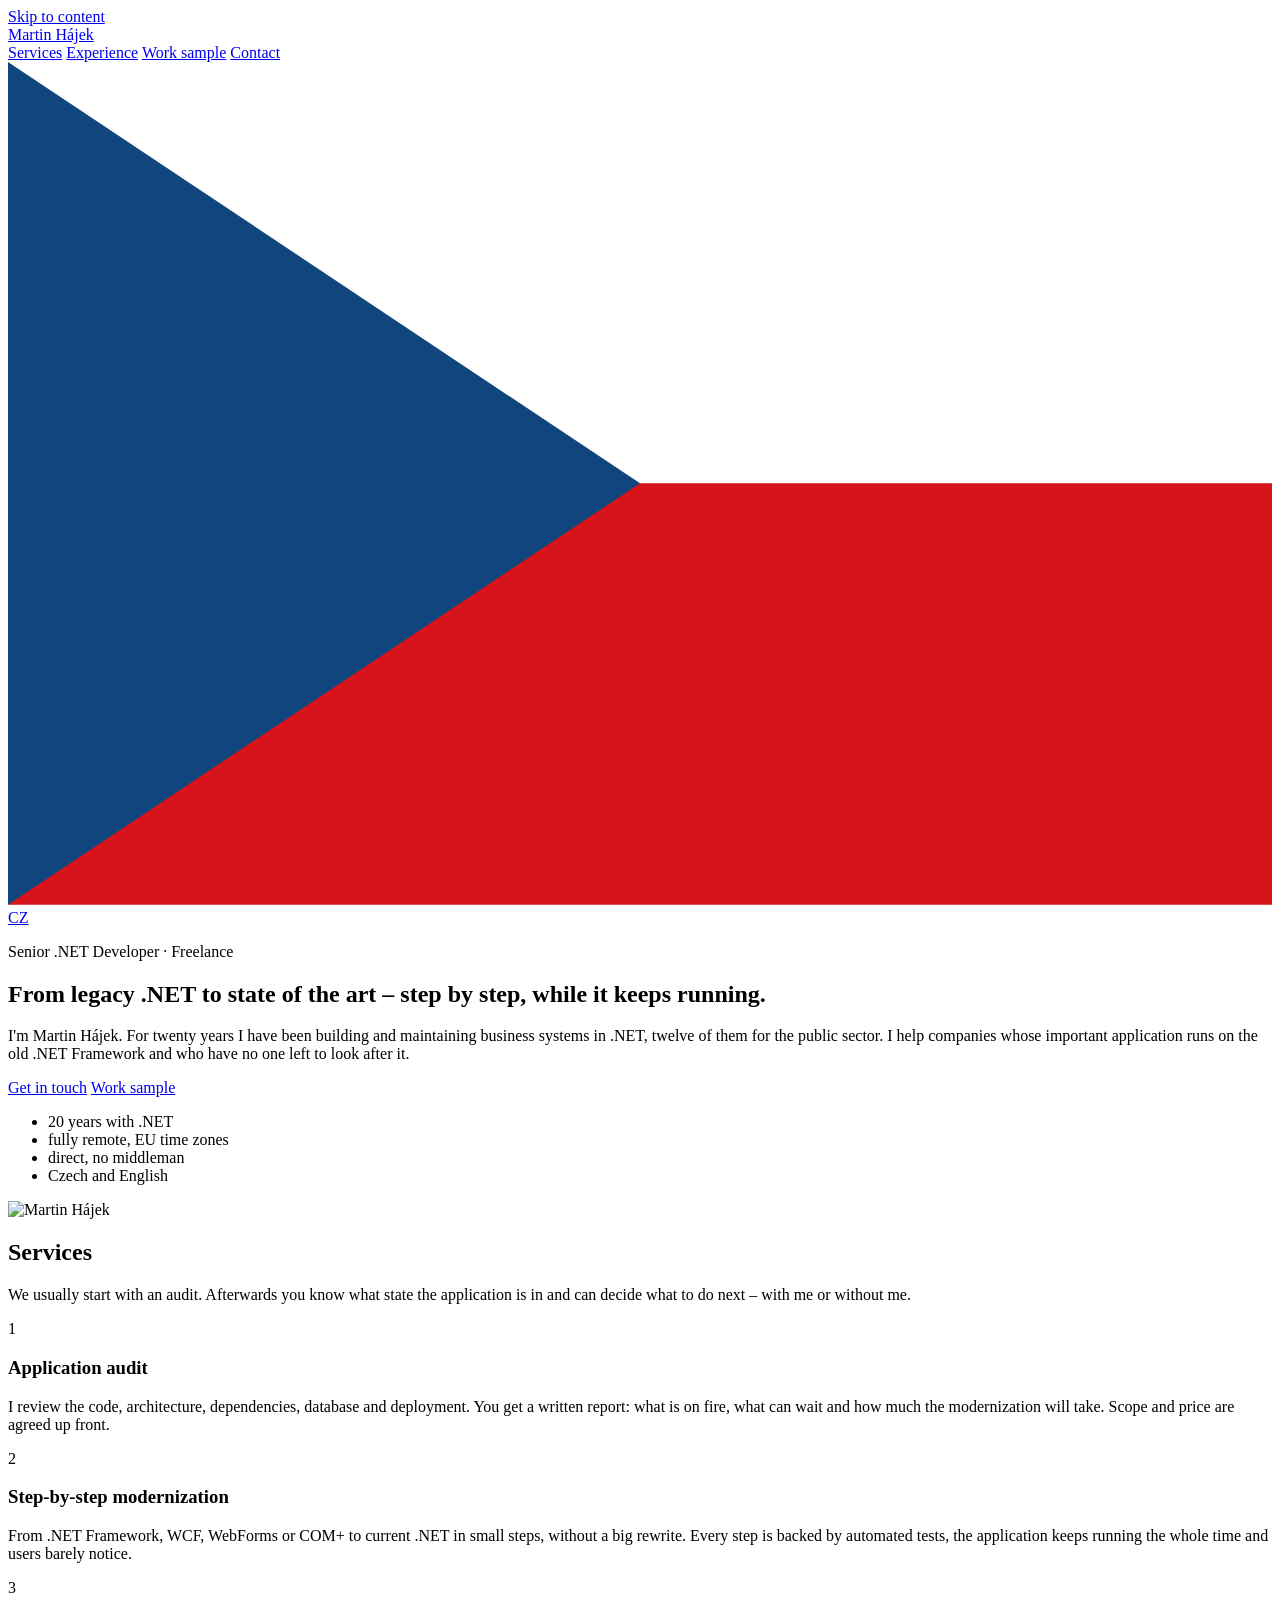
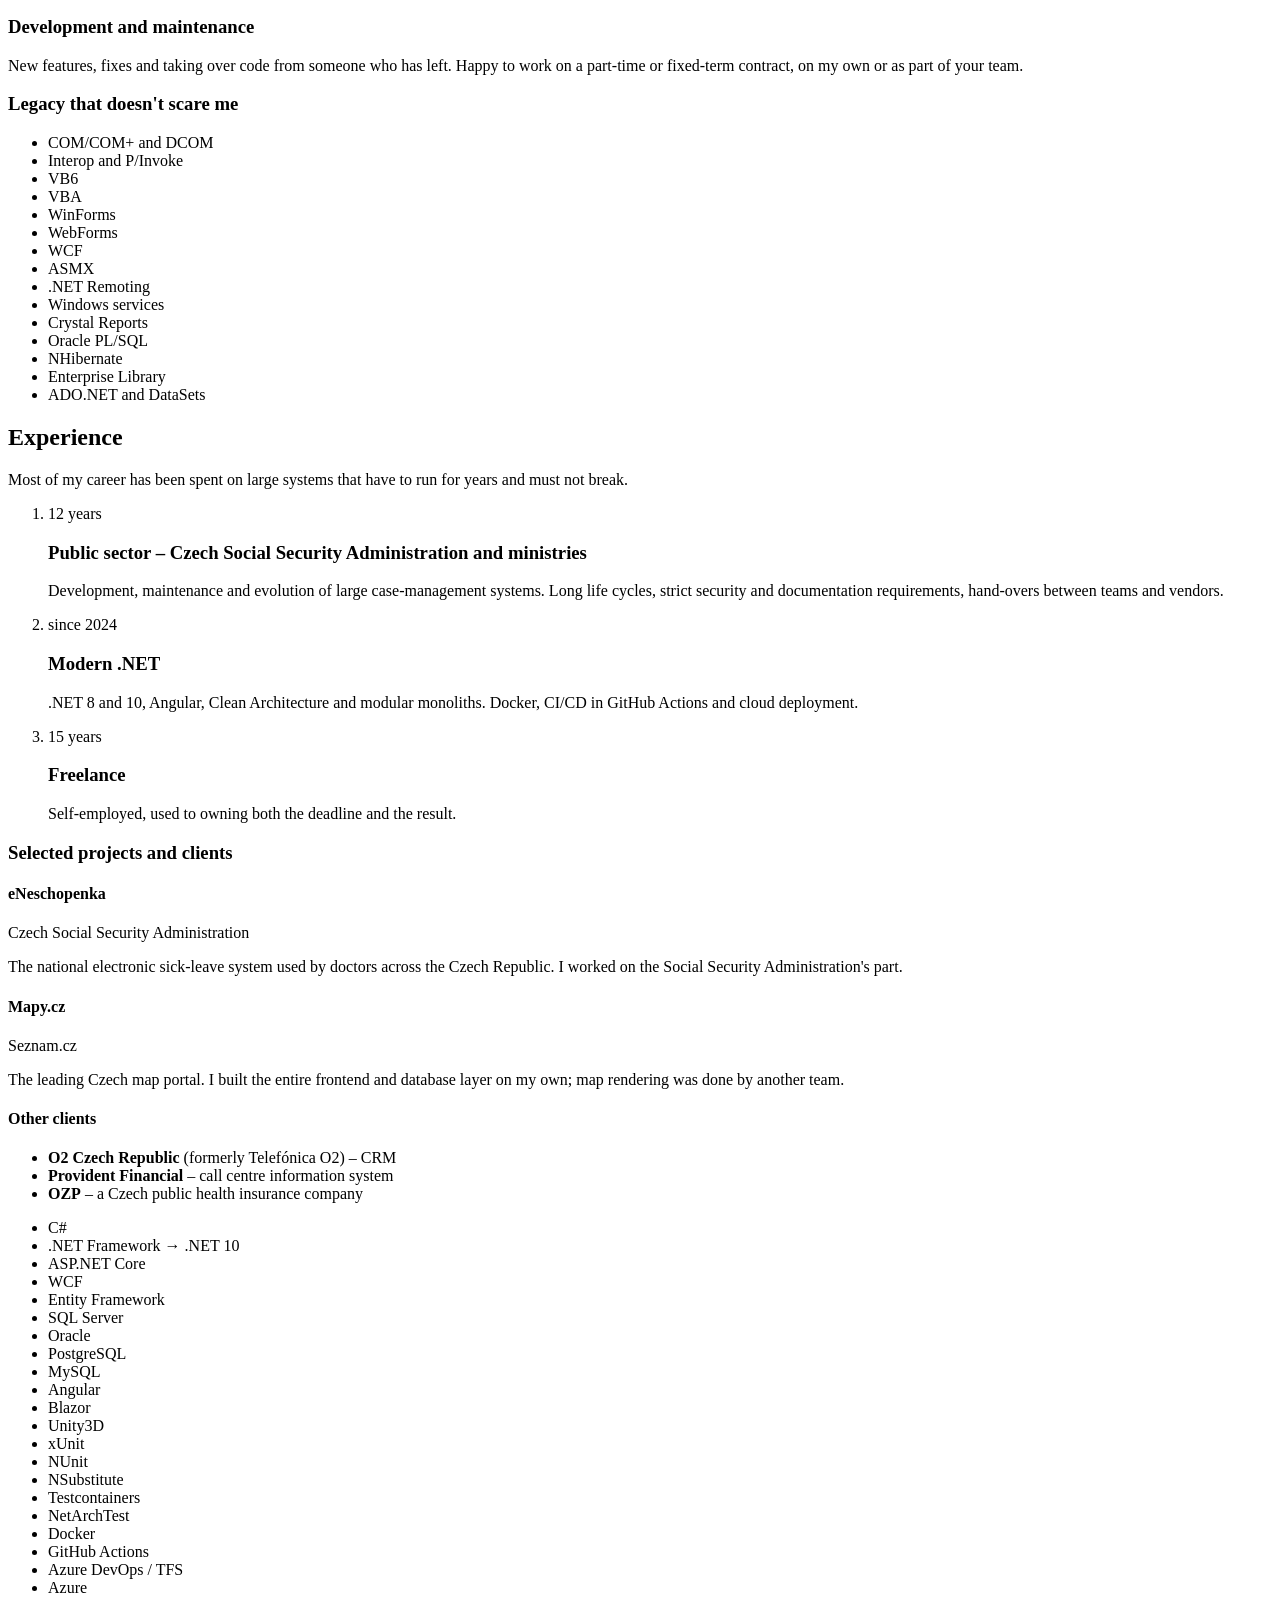
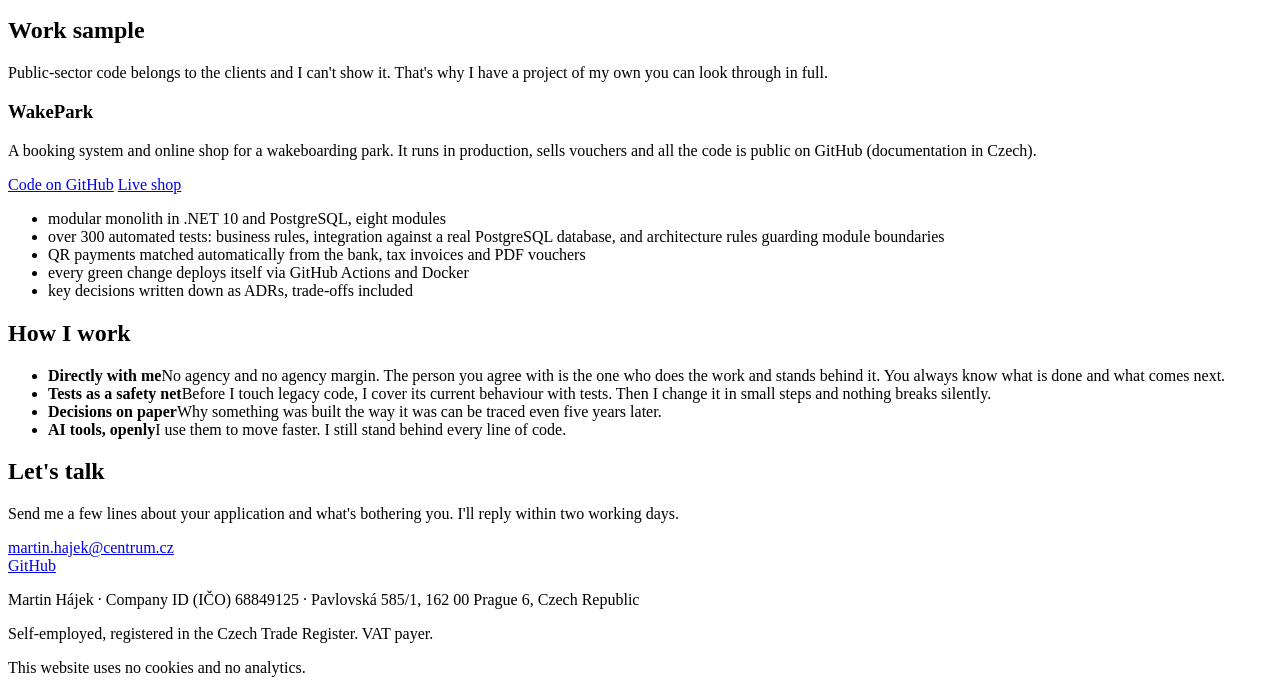
==== commit f5d92965: "VB6 bez migrace, přidáno VBA Co-Authored-By: Claude Opus 5.5 <noreply@anthropic.com>" ====
--- a/site/en/index.html
+++ b/site/en/index.html
@@ -97,7 +97,8 @@
         <ul class="tags tags--legacy" aria-label="Legacy technologies">
           <li>COM/COM+ and DCOM</li>
           <li>Interop and P/Invoke</li>
-          <li>VB6 and migrating off it</li>
+          <li>VB6</li>
+          <li>VBA</li>
           <li>WinForms</li>
           <li>WebForms</li>
           <li>WCF</li>
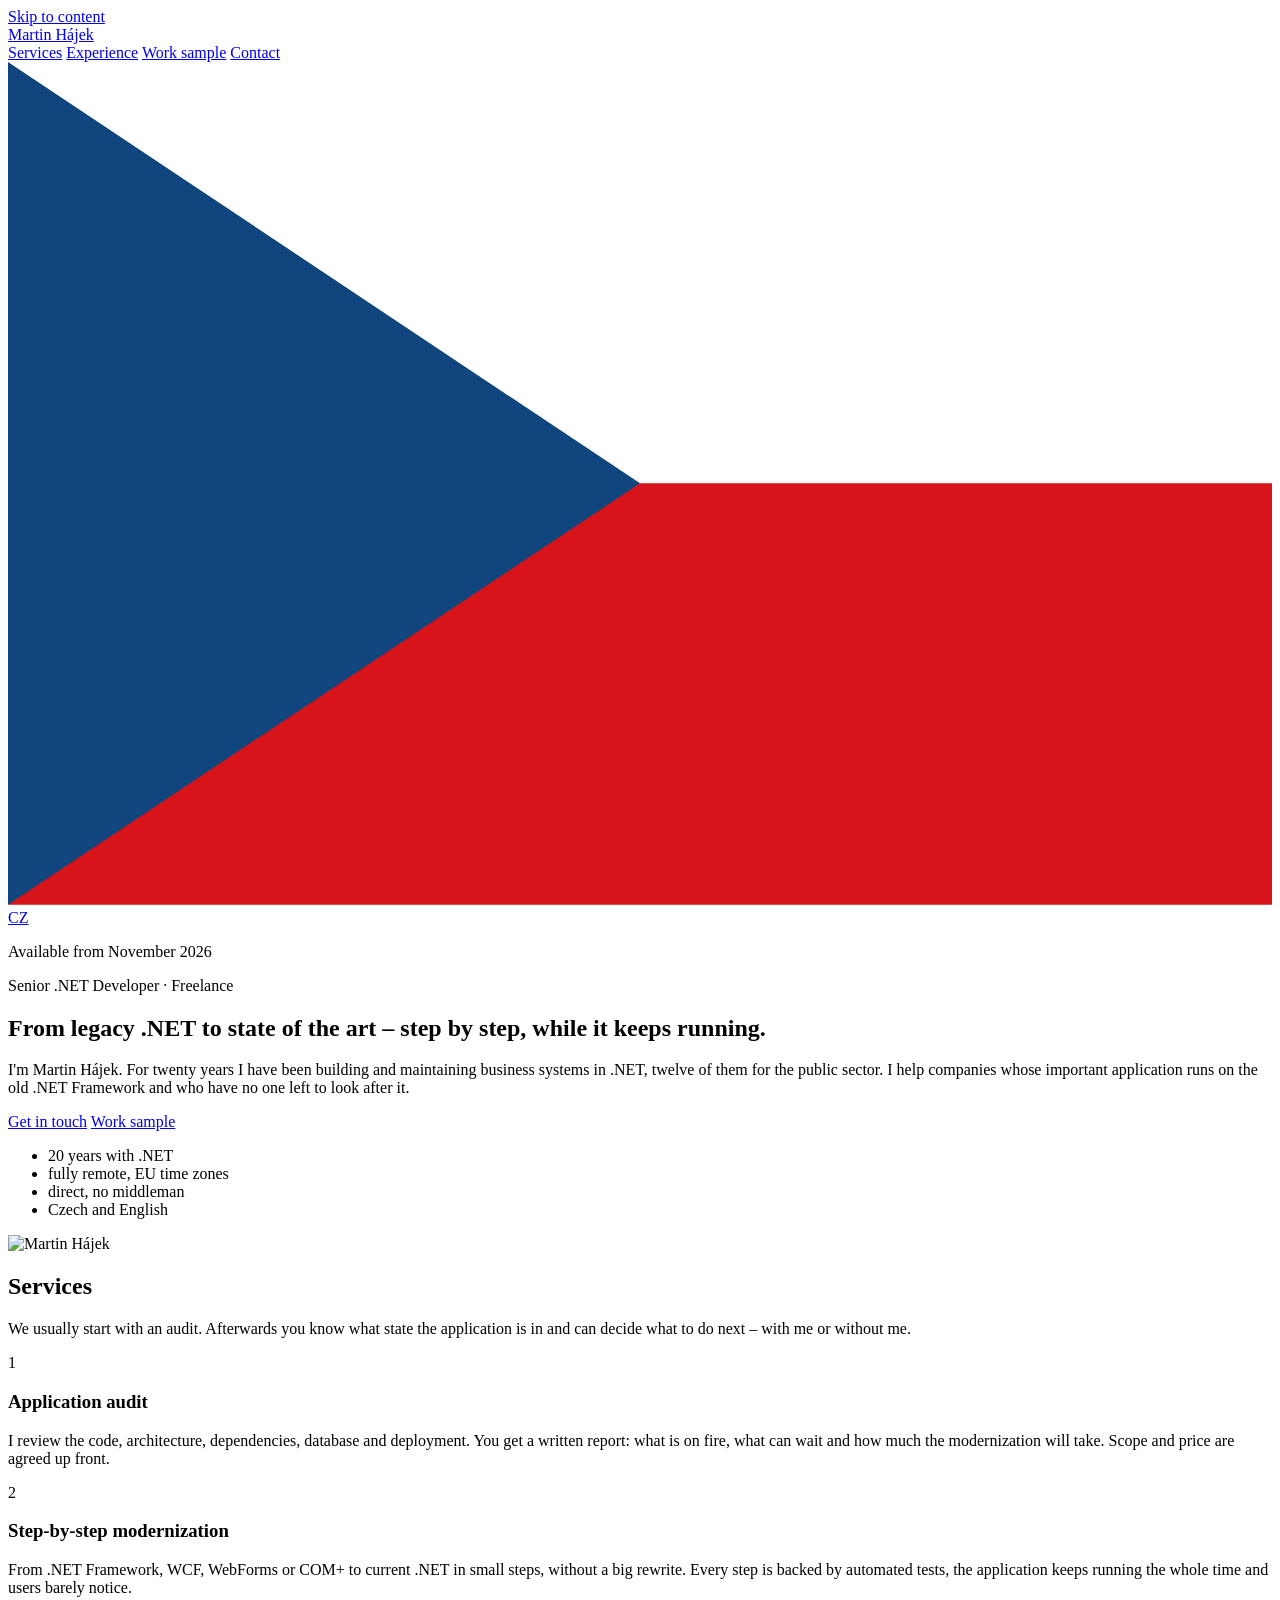
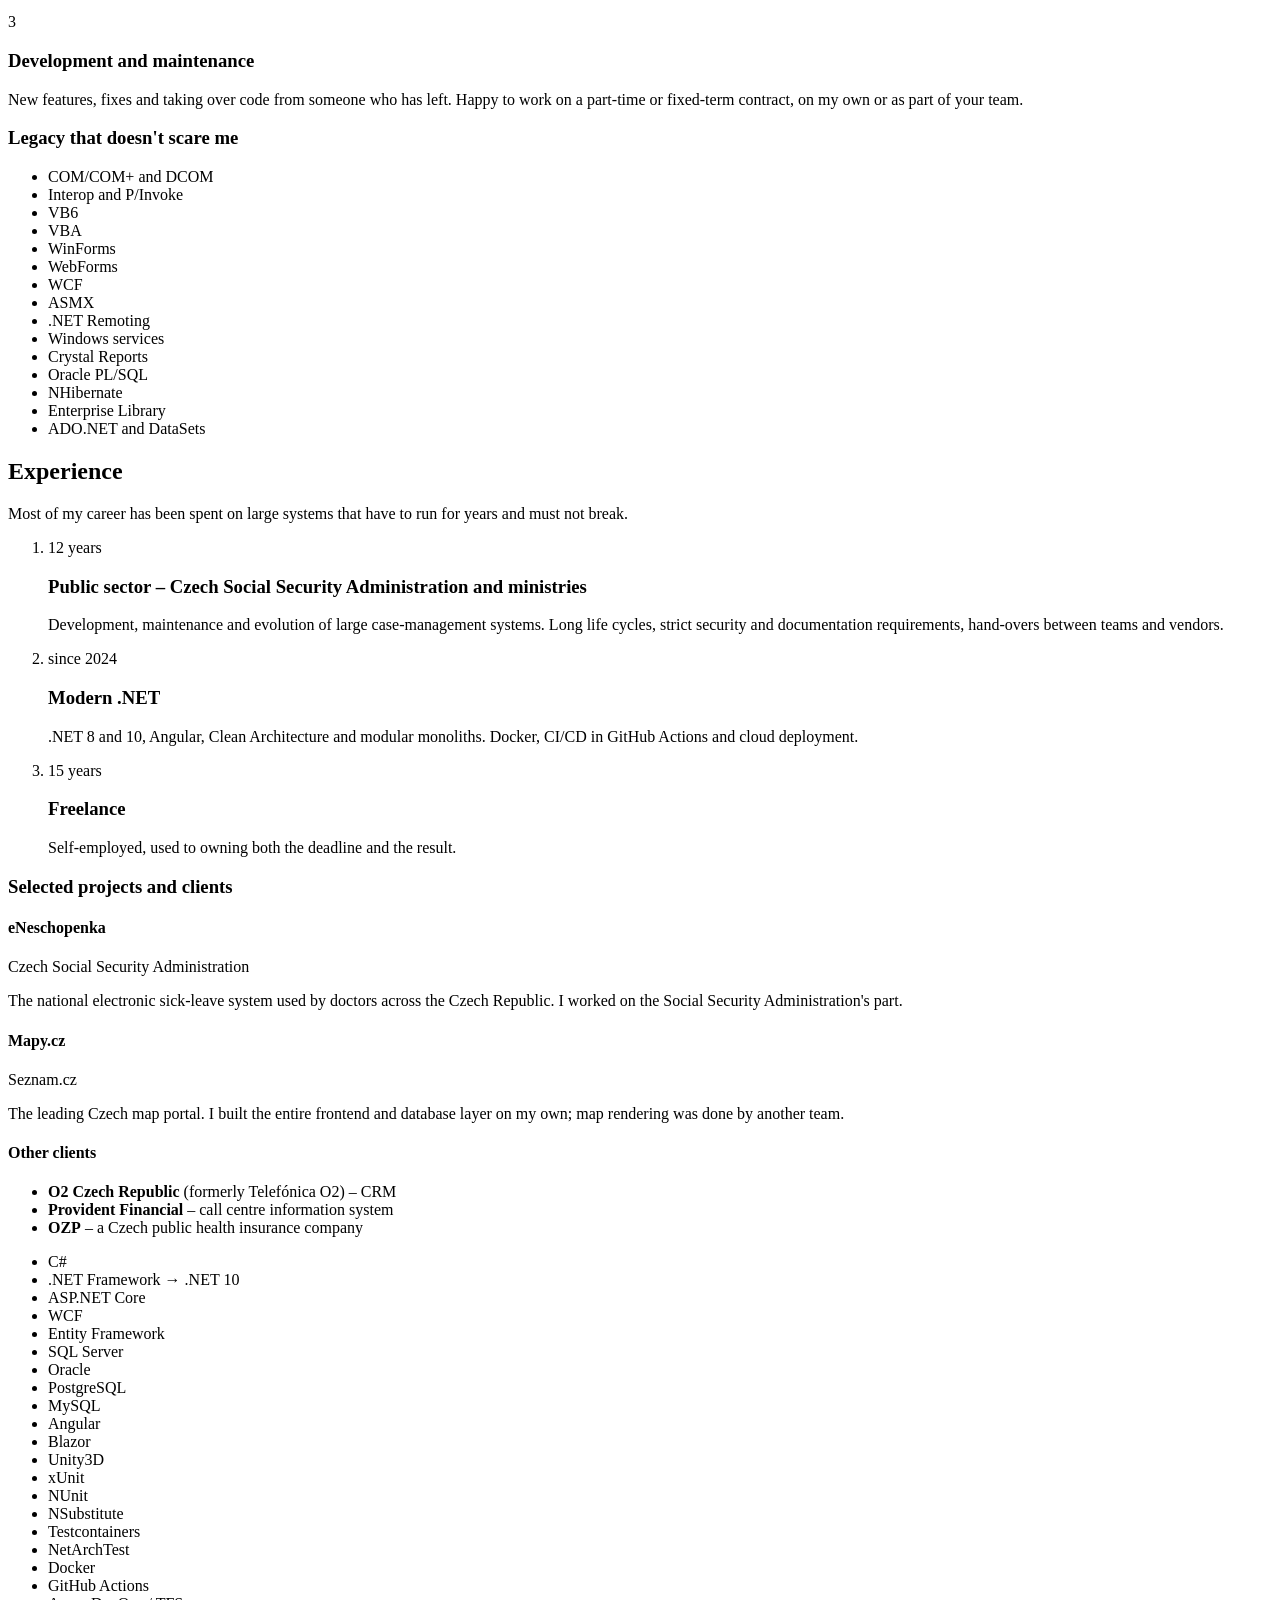
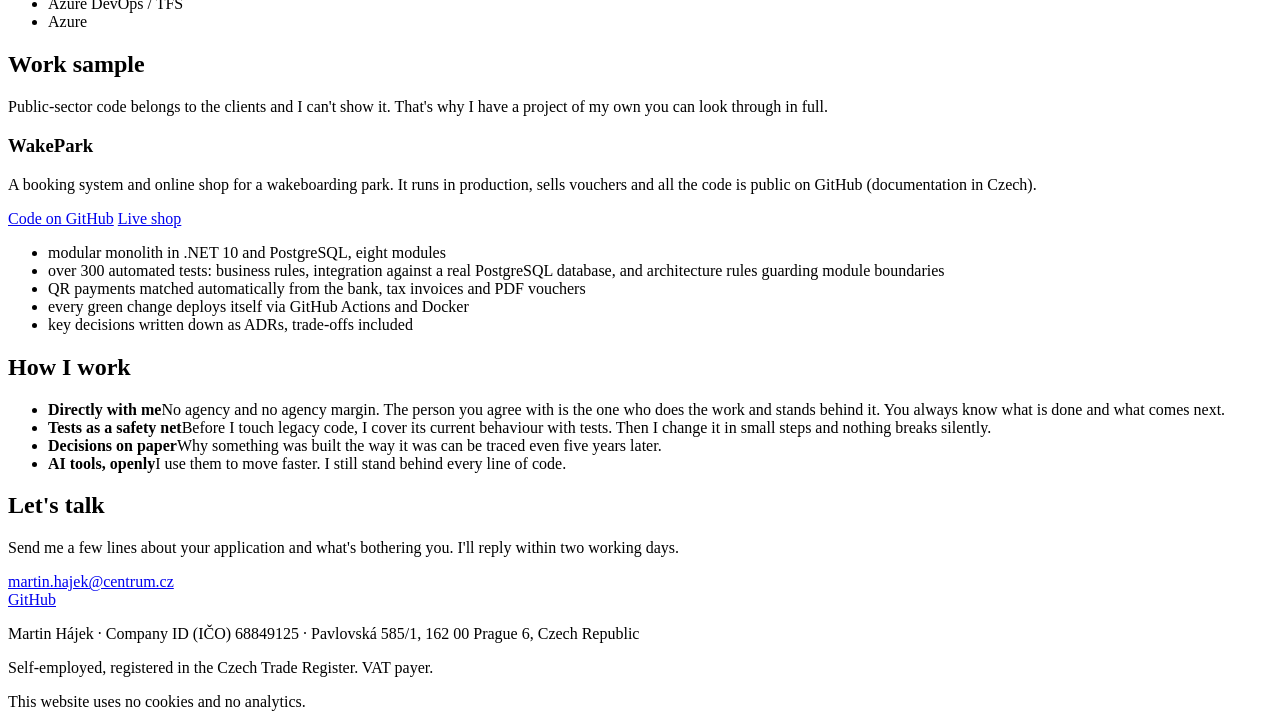
==== commit 8555a678: "Štítek dostupnosti nad nadpisem Co-Authored-By: Claude Opus 5.5 <noreply@anthropic.com>" ====
--- a/site/en/index.html
+++ b/site/en/index.html
@@ -52,6 +52,7 @@
     <section class="hero">
       <div class="wrap">
         <div>
+          <p class="availability">Available from November 2026</p>
           <p class="eyebrow">Senior .NET Developer · Freelance</p>
           <h1>From legacy .NET to state of the art – step by step, while it keeps running.</h1>
           <p class="lead">I'm Martin Hájek. For twenty years I have been building and maintaining business systems in .NET, twelve of them for the public sector. I help companies whose important application runs on the old .NET Framework and who have no one left to look after it.</p>
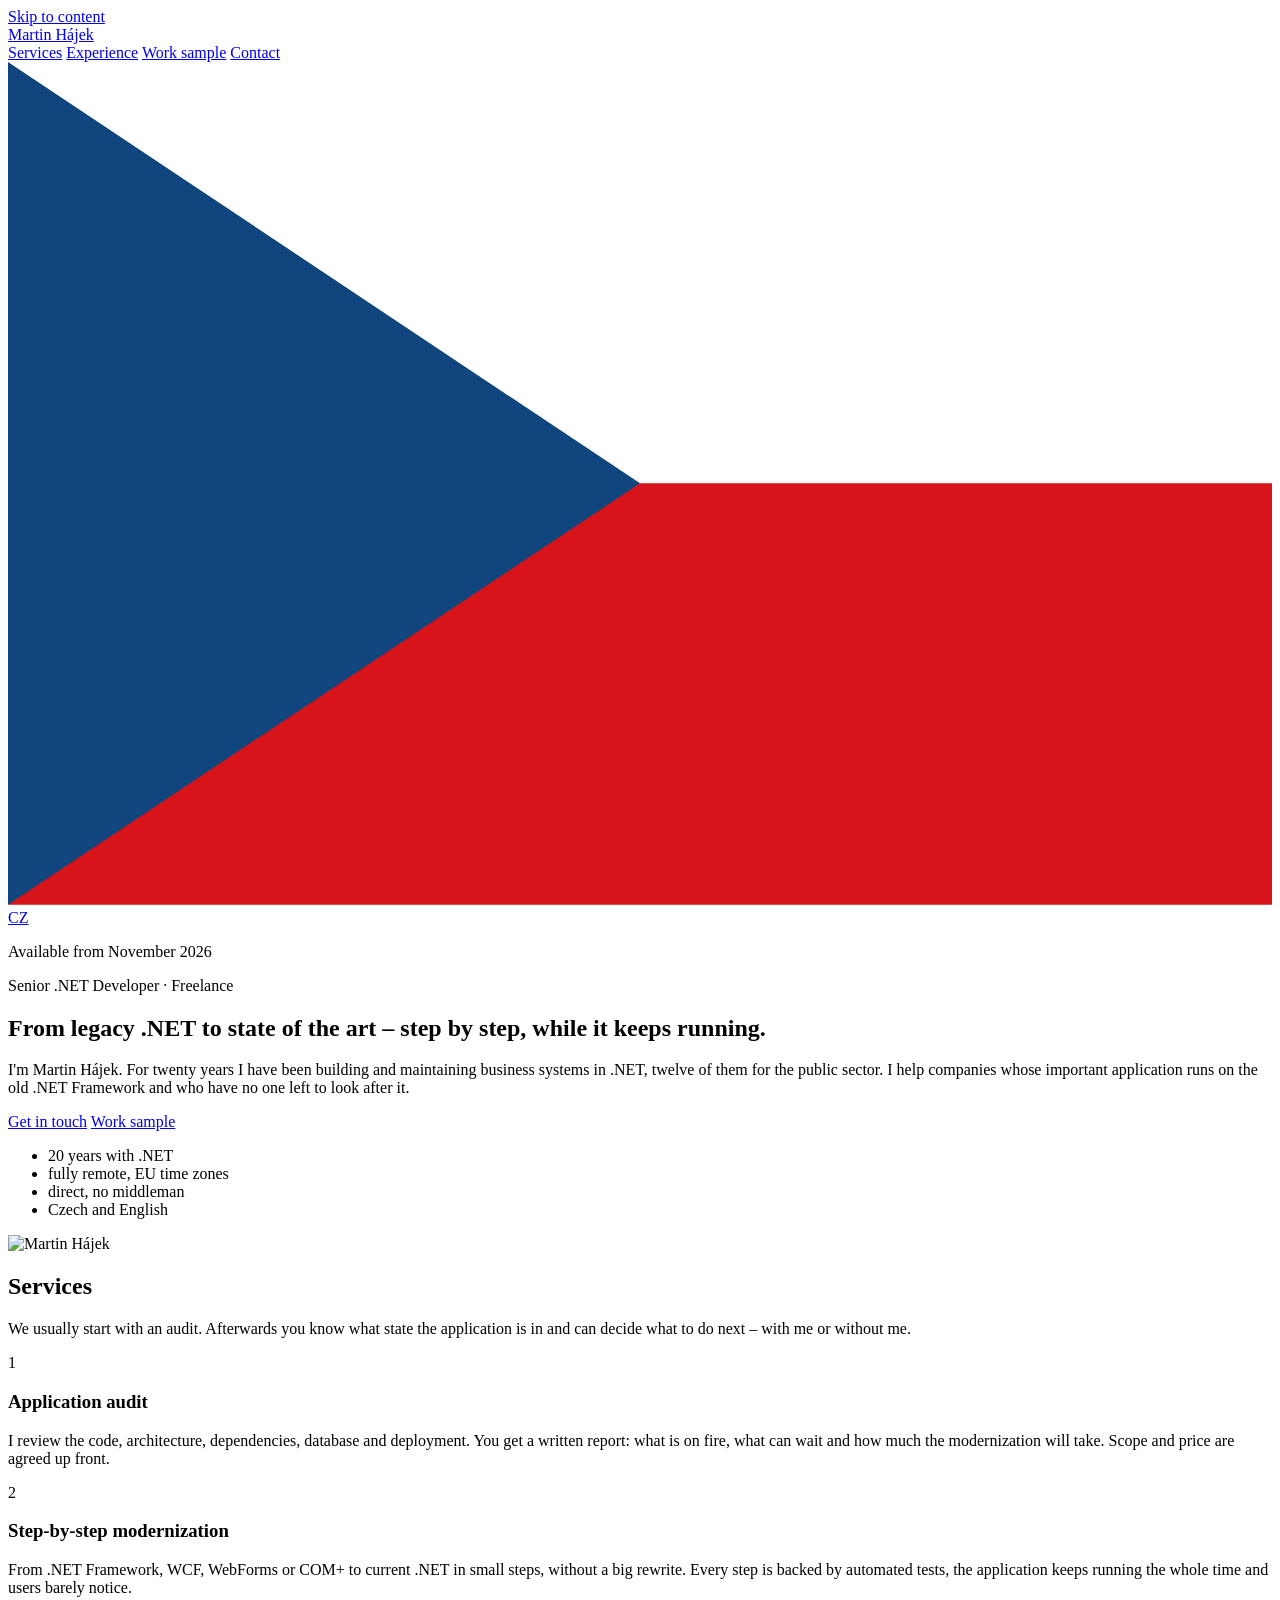
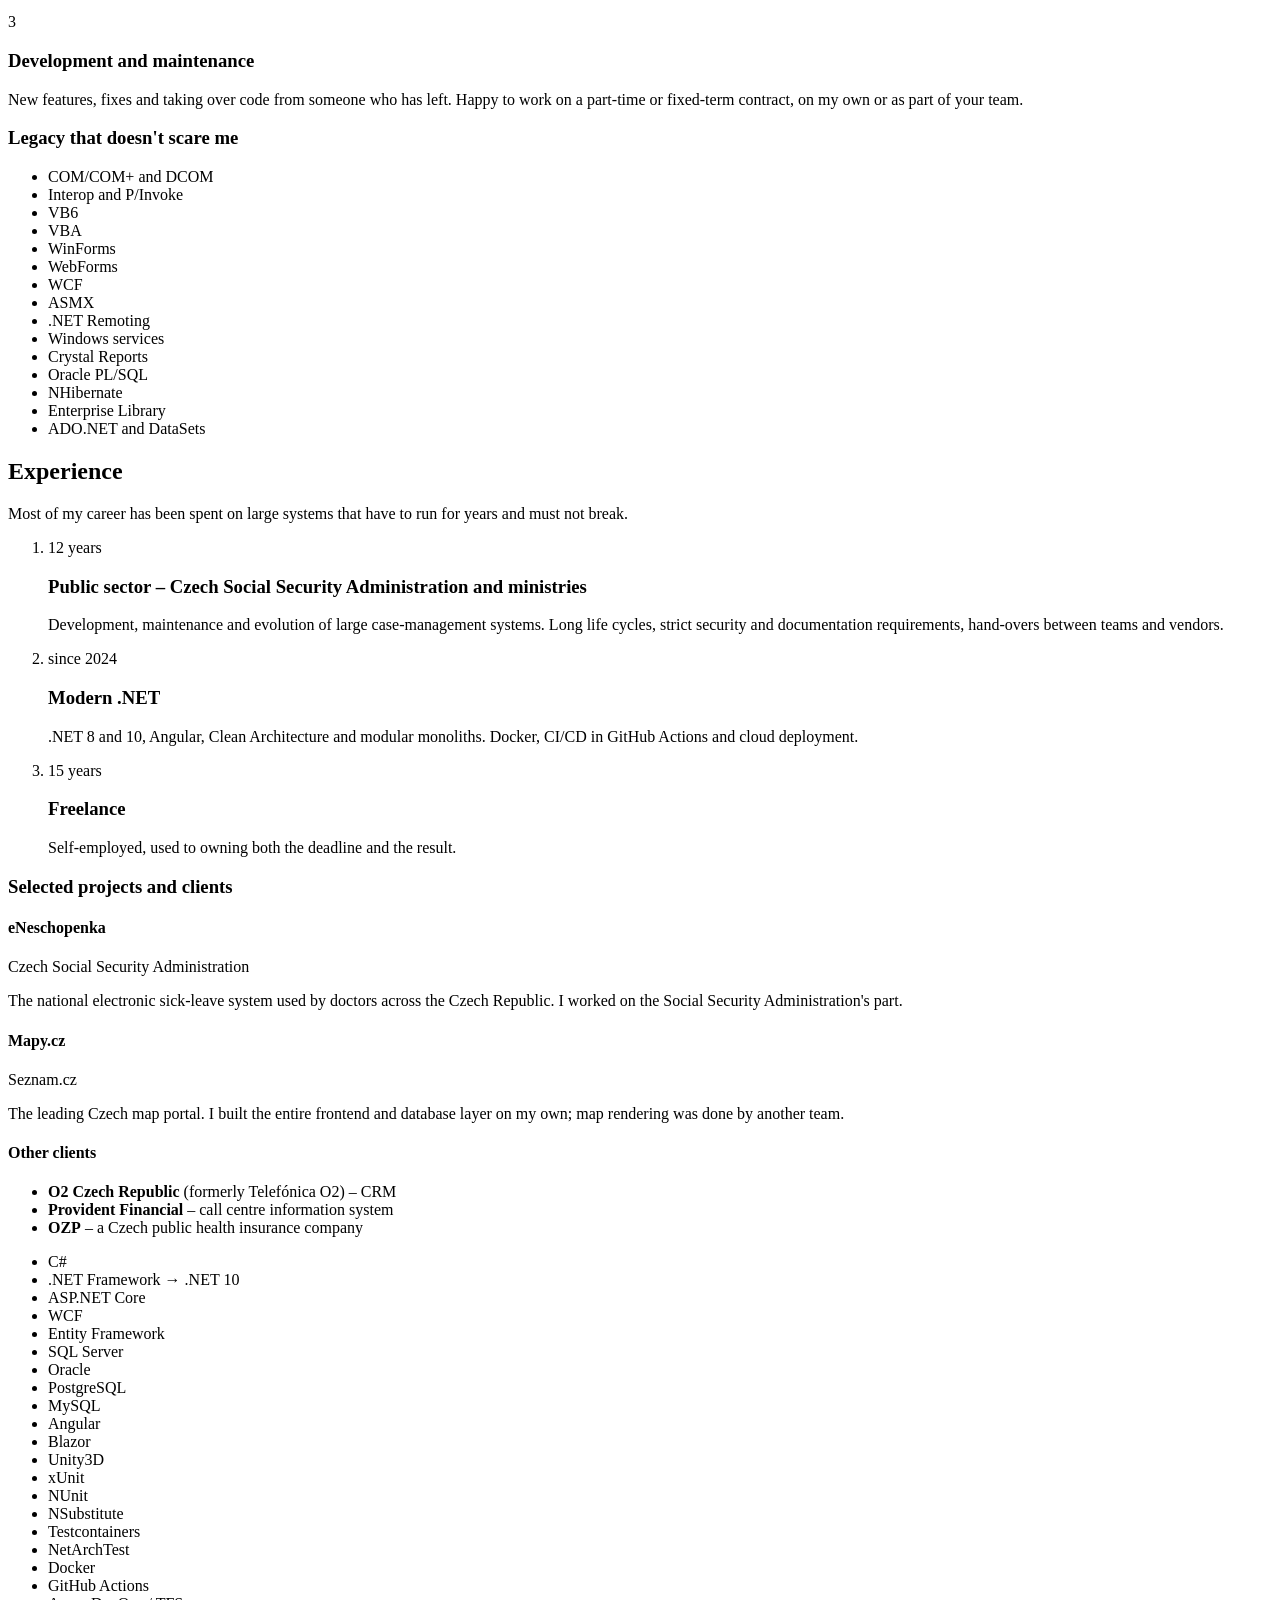
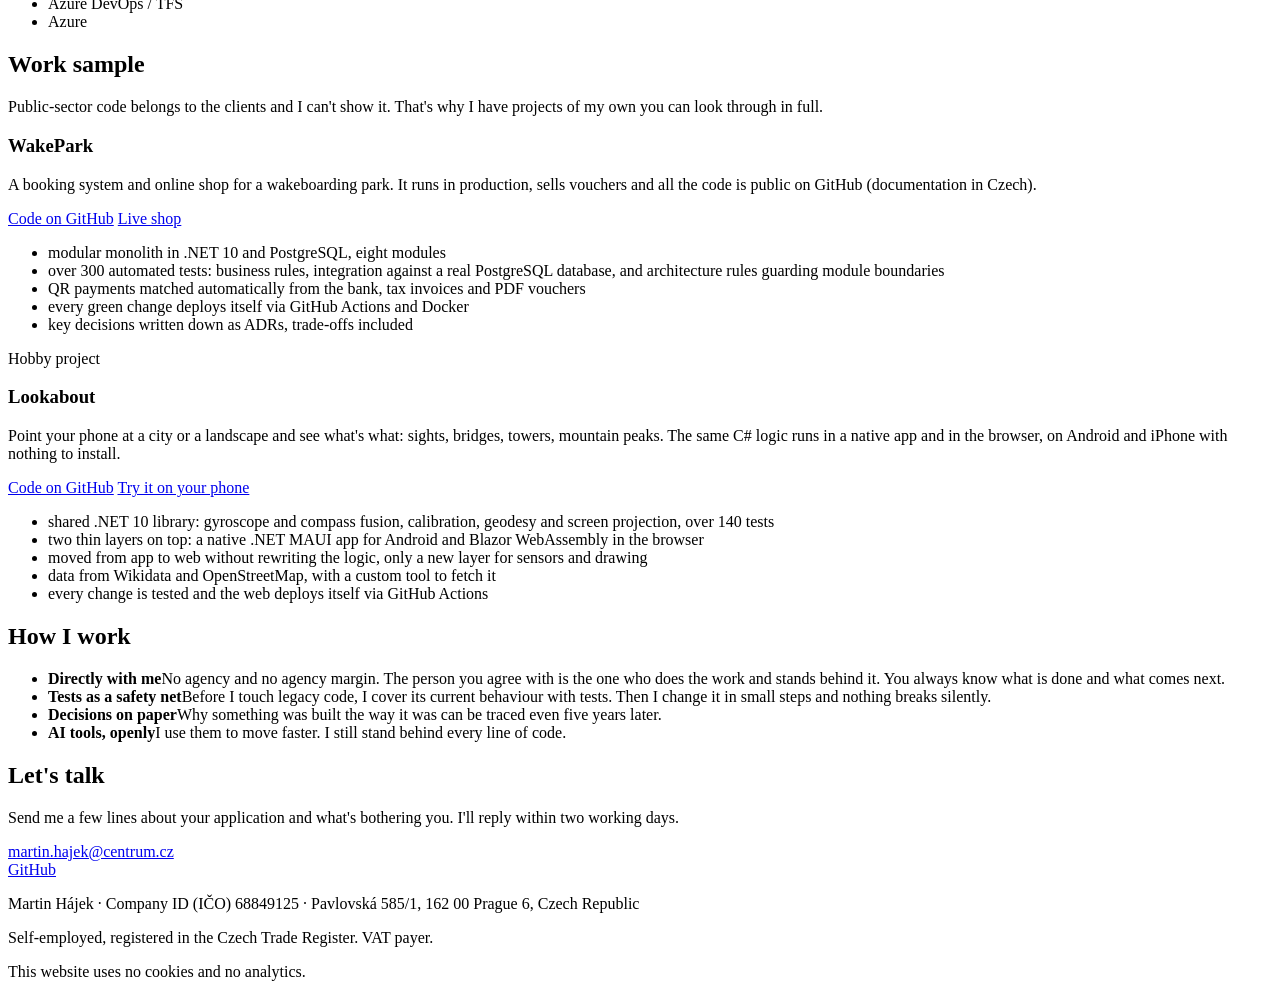
==== commit b4d3f8af: "Ukázka práce: Lookabout jako hobby projekt Co-Authored-By: Claude Opus 5.5 <noreply@anthropic.com>" ====
--- a/site/en/index.html
+++ b/site/en/index.html
@@ -192,7 +192,7 @@
     <section class="section" id="work">
       <div class="wrap">
         <h2>Work sample</h2>
-        <p class="section__intro">Public-sector code belongs to the clients and I can't show it. That's why I have a project of my own you can look through in full.</p>
+        <p class="section__intro">Public-sector code belongs to the clients and I can't show it. That's why I have projects of my own you can look through in full.</p>
         <div class="showcase">
           <div>
             <h3>WakePark</h3>
@@ -208,6 +208,24 @@
             <li>QR payments matched automatically from the bank, tax invoices and PDF vouchers</li>
             <li>every green change deploys itself via GitHub Actions and Docker</li>
             <li>key decisions written down as ADRs, trade-offs included</li>
+          </ul>
+        </div>
+        <div class="showcase">
+          <div>
+            <p class="eyebrow">Hobby project</p>
+            <h3>Lookabout</h3>
+            <p>Point your phone at a city or a landscape and see what's what: sights, bridges, towers, mountain peaks. The same C# logic runs in a native app and in the browser, on Android and iPhone with nothing to install.</p>
+            <div class="actions">
+              <a class="button button--primary" href="https://github.com/martasIII/lookabout">Code on GitHub</a>
+              <a class="button button--ghost" href="https://martasiii.github.io/lookabout/">Try it on your phone</a>
+            </div>
+          </div>
+          <ul class="checks">
+            <li>shared .NET 10 library: gyroscope and compass fusion, calibration, geodesy and screen projection, over 140 tests</li>
+            <li>two thin layers on top: a native .NET MAUI app for Android and Blazor WebAssembly in the browser</li>
+            <li>moved from app to web without rewriting the logic, only a new layer for sensors and drawing</li>
+            <li>data from Wikidata and OpenStreetMap, with a custom tool to fetch it</li>
+            <li>every change is tested and the web deploys itself via GitHub Actions</li>
           </ul>
         </div>
       </div>
